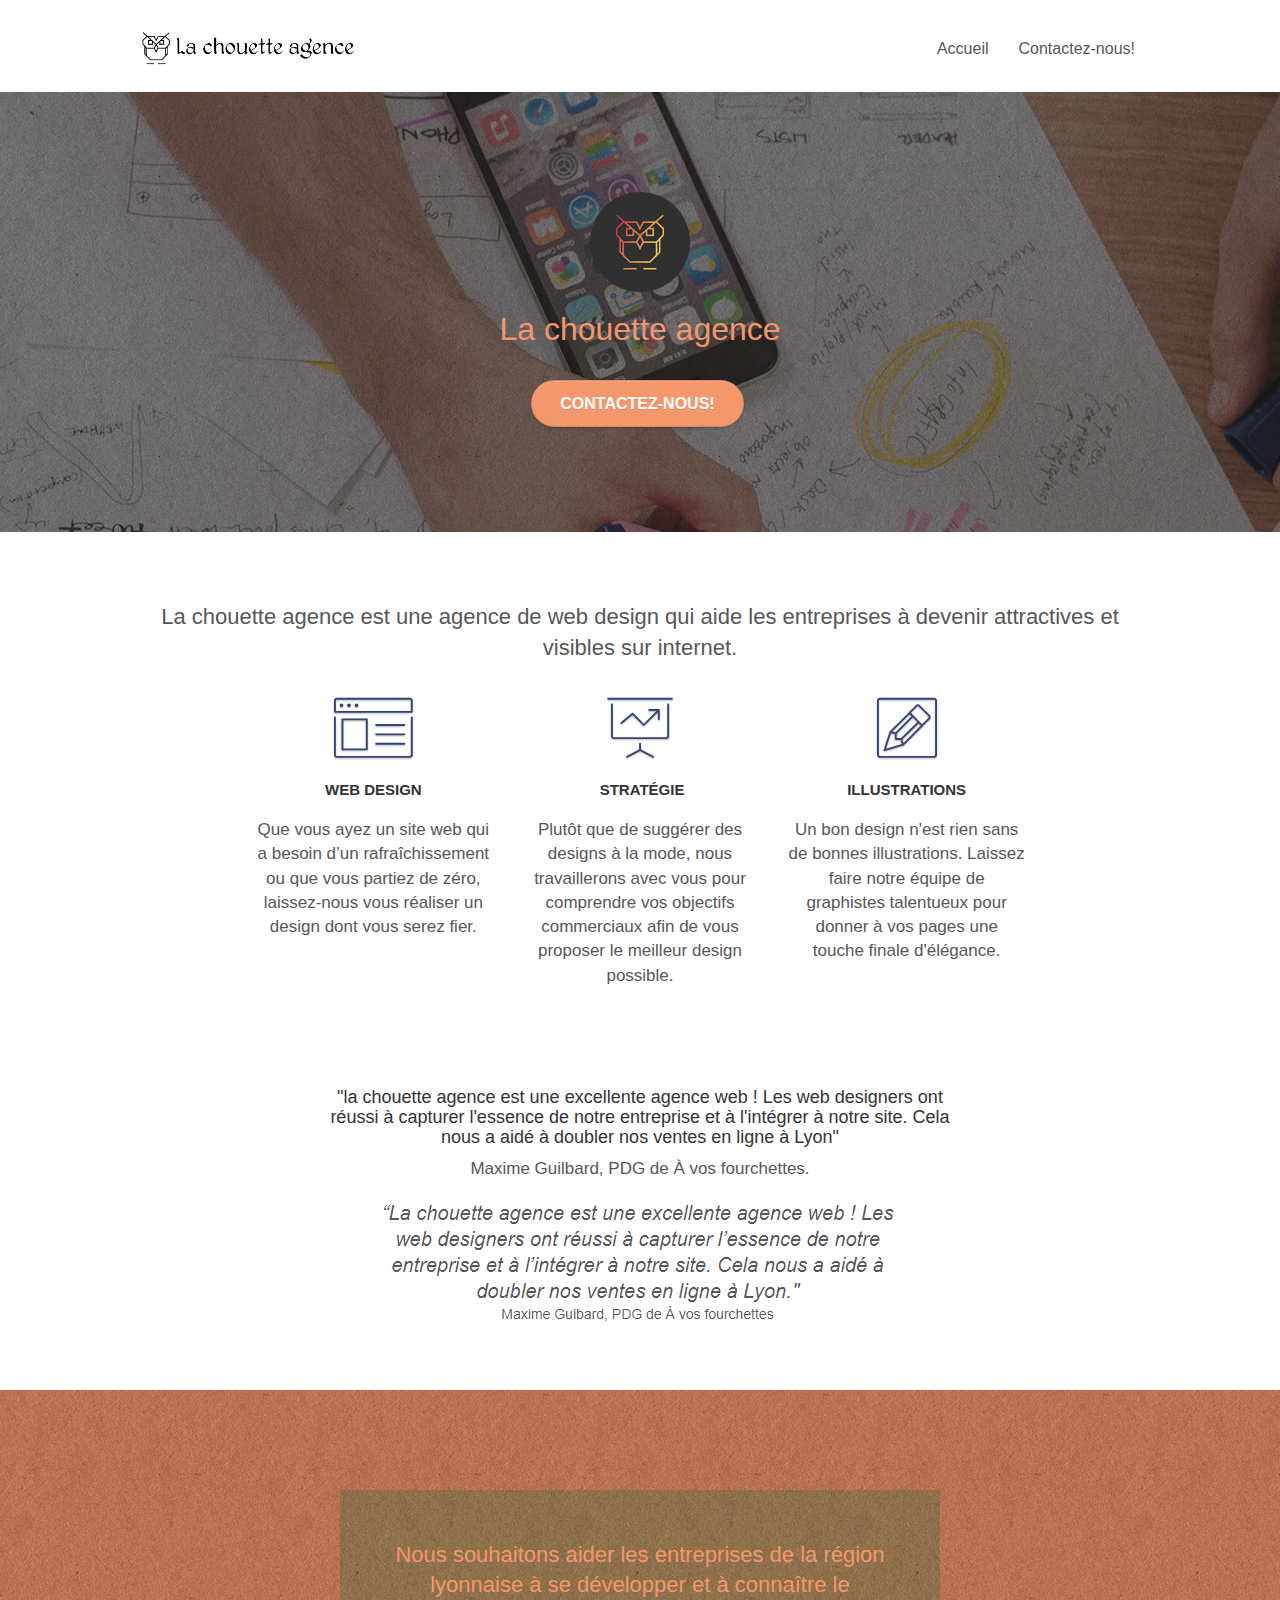
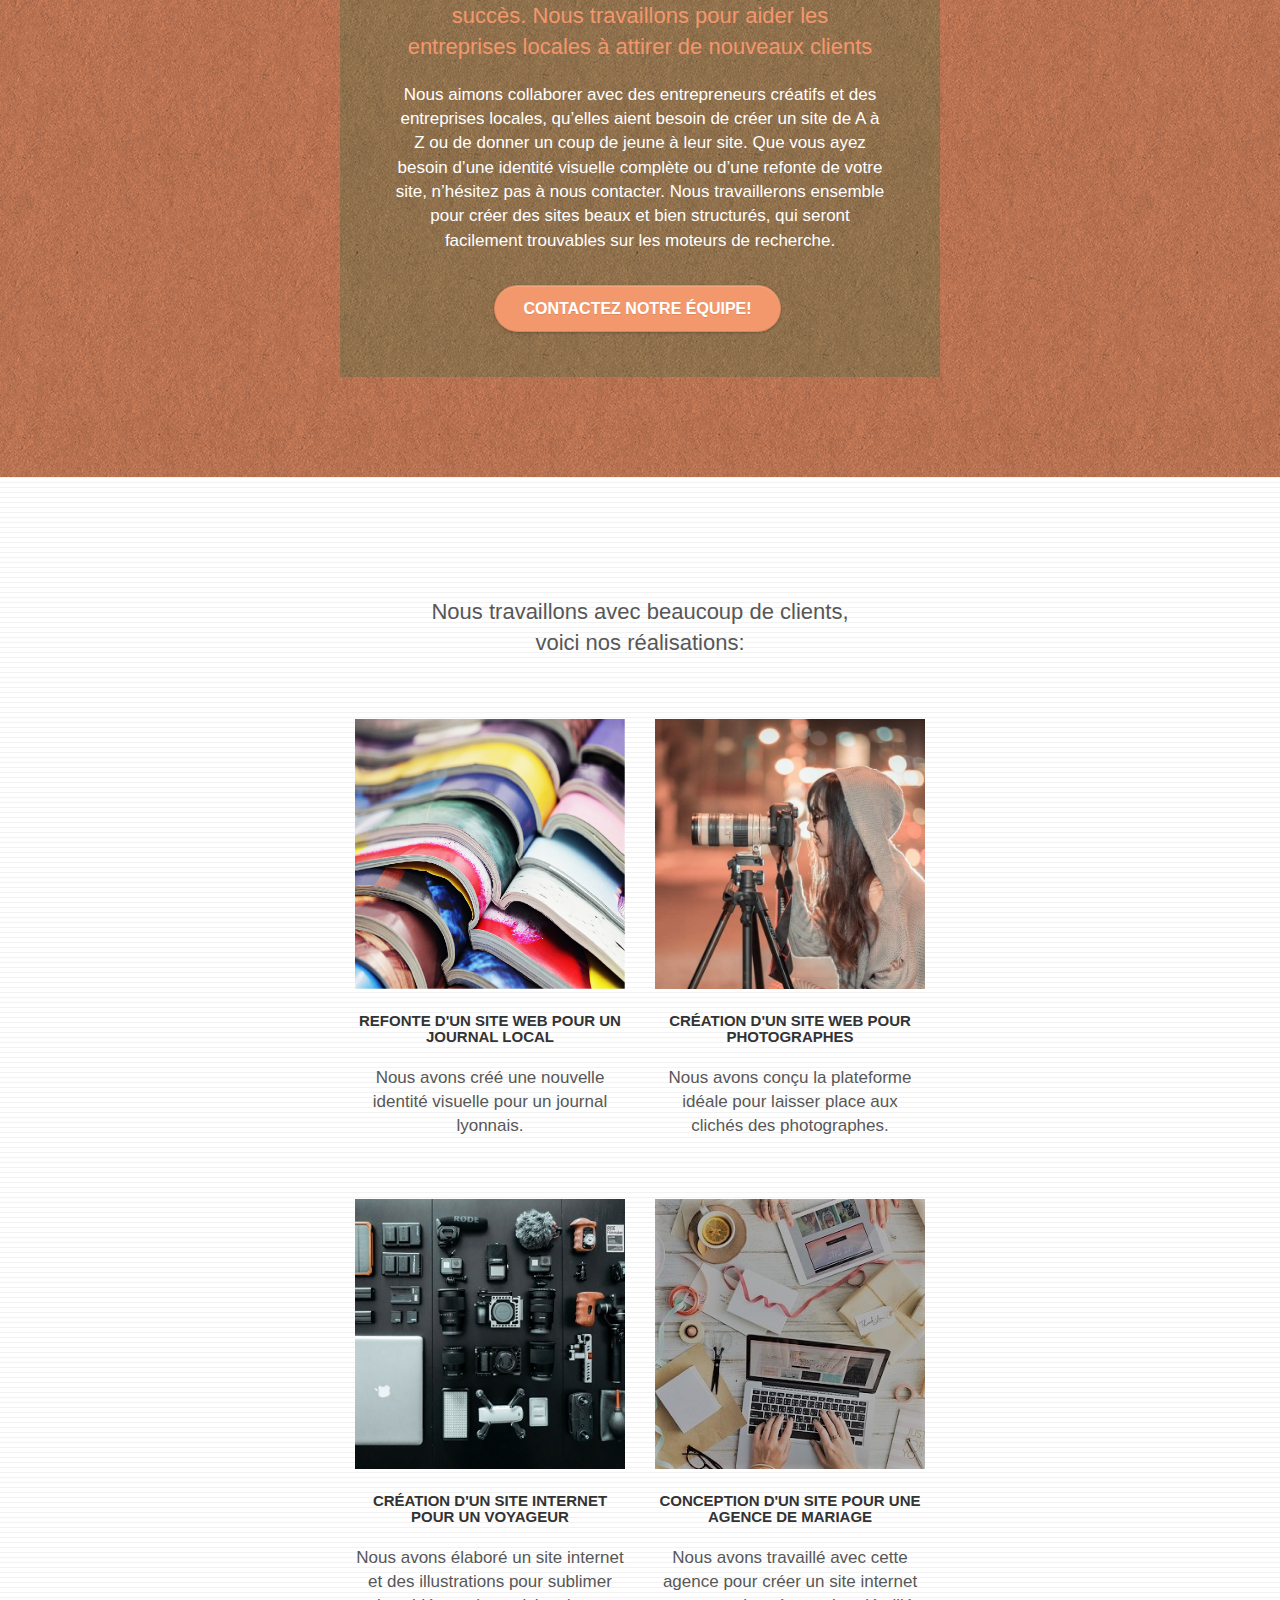
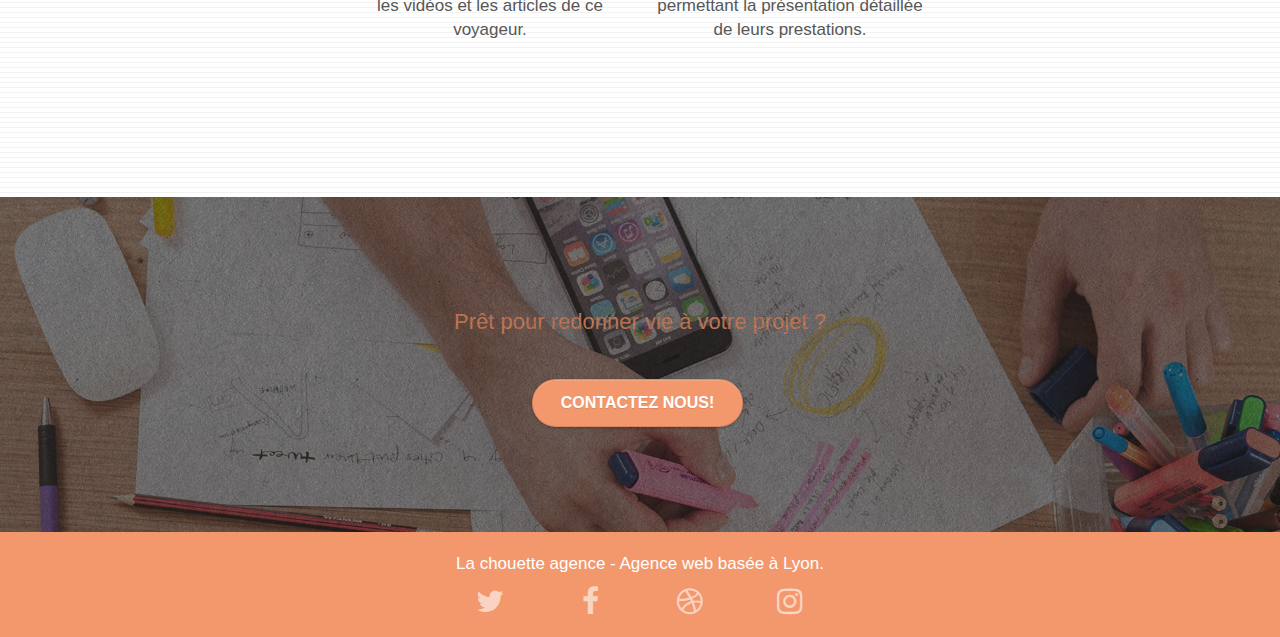
==== index.html @ efc1e691 "remise menu champignon" ====
<!doctype html>
<html lang="Default">
<head>
    <meta charset="utf-8">
    <meta name="keywords" content="agence lyonnaise, agence web design, web design, création de sites internet, aide au référencement">
    <meta name="description" content="La chouette agence est une agence lyonnaise de web design qui aide les entreprises à devenir attractives et visibles sur internet">
    <meta name="viewport" content="width=device-width, initial-scale=1.0, viewport-fit=cover">
    <link rel="shortcut icon" type="image/png" href="favicon.jpg">

	<link rel="stylesheet" type="text/css" href="./css/bootstrap.css">
	<link rel="stylesheet" type="text/css" href="style.css">
	<link rel="stylesheet" type="text/css" href="./css/font-awesome.css">
	<link rel="stylesheet" type="text/css" href="./css/et-line.css">


	<script src="./js/jquery-2.1.0.js"></script>
	<script src="./js/bootstrap.js"></script>
	<script src="./js/blocs.js"></script>
	<script src="./js/jquery.touchSwipe.js" defer></script>
	<script src="./js/gmaps.js"></script>

  <title>La chouette agence, votre agence lyonnaise de web-design</title>


<!-- Analytics -->

<!-- Analytics END -->

</head>
<body>
<!-- Principal conteneur -->
<div class="page-container">

<!-- bloc-0 -->
<div class="bloc bgc-white l-bloc " id="bloc-0">
	<div class="container bloc-sm">

		<nav class="navbar row">
			<div class="navbar-header">
				<a class="navbar-brand" href="index.html"><img src="img/la-chouette-agence.png" alt="logo de la chouette agence, agence web design à lyon" height="40"></a>
        <button id="nav-toggle" type="button" class="ui-navbar-toggle navbar-toggle" data-toggle="collapse" data-target=".navbar-1">
          <span class="sr-only">Toggle navigation</span>
          <span class="icon-bar"></span>
          <span class="icon-bar"></span>
          <span class="icon-bar"></span>
        </button>
      </div>

			<div class="collapse navbar-collapse navbar-1 special-dropdown-nav">

				<ul class="site-navigation nav navbar-nav">
					<li>
						<a href="index.html">Accueil</a>
					</li>
					<li>
						<a href="contact.html">Contactez-nous!</a>
					</li>
				</ul>
			</div>
		</nav>
	</div>
</div>
<!-- bloc-0 END -->

<!-- bloc-1-presentation -->
<div class="bloc bgc-dark-slate-blue bg-banniere d-bloc bg-t-edge bloc-bg-texture texture-paper b-parallax" id="bloc-1-hero">
	<div class="container bloc-lg">
		<div class="row tight-width-whitespace">
			<div class="col-sm-12">
				<img src="img/logo.png" class="center-block image-resize-mode" width="100" alt="Logo de La chouette agence, agence de web design située à Lyon" />
				<h1 class="text-center hero-bloc-text tc-white ">
					La chouette agence
				</h1>

				<div class="text-center">
					<a href="contact.html" class="btn btn-lg btn-clean btn-rd cta-hero btn-atomic-tangerine" id="cta-hero">Contactez-nous!</a>
				</div>
			</div>
		</div>
	</div>
</div>
<!-- bloc-1-presentation END -->

<!-- bloc-2-services -->
<Section class="services bloc bgc-white l-bloc" id="bloc-2-services">
	<div class="container bloc-md">
		<div class="row">
			<div class="col-sm-12 text-center">
        <h2> La chouette agence est une agence de web design qui aide les entreprises à devenir attractives et visibles sur internet.</h2>
			</div>
		</div>
		<div class="row voffset-lg med-width-whitespace">
			<div class="col-sm-4">
				<div class="text-center">
					<span class="et-icon-browser sm-shadow icon-dark-slate-blue icons icon-lg"></span>
				</div>
				<h3 class="mg-md text-center">
					Web design
				</h3>
				<p class="text-center ">
					Que vous ayez un site web qui a besoin d&rsquo;un rafraîchissement ou que vous partiez de zéro, laissez-nous vous réaliser un design dont vous serez fier.
				</p>
			</div>
			<div class="col-sm-4">
				<div class="text-center">
					<span class="et-icon-presentation sm-shadow icon-dark-slate-blue icons icon-lg"></span>
				</div>
				<h3 class="mg-md text-center">
					&nbsp;Stratégie
				</h3>
				<p class="text-center ">
					Plutôt que de suggérer des designs à la mode, nous travaillerons avec vous pour comprendre vos objectifs commerciaux afin de vous proposer le meilleur design possible.<br>
				</p>
			</div>
			<div class="col-sm-4">
				<div class="text-center">
					<span class="et-icon-edit sm-shadow icon-dark-slate-blue icons icon-lg"></span>
				</div>
				<h3 class="mg-md text-center">
					Illustrations
				</h3>
				<p class="text-center ">
					Un bon design n'est rien sans de bonnes illustrations. Laissez faire notre équipe de graphistes talentueux pour donner à vos pages une touche finale d'élégance.
				</p>
			</div>
		</div>
		<div class="row voffset-lg voffset">
      <h4 class="col-xs-12 col-md-8 col-md-offset-2 text-center">
        "la chouette agence est une excellente agence web !
         Les web designers ont réussi à capturer l'essence de notre entreprise et à l'intégrer à notre site.
         Cela nous a aidé à doubler nos ventes en ligne à Lyon"
       </h4>
       <p class="col-xs-12 col-md-8 col-md-offset-2 text-center">
         Maxime Guilbard, PDG de À vos fourchettes.
			<div class="col-xs-12 col-md-8 col-md-offset-2 text-center">
				<img alt="agence web, agence web paris, web design paris, stratégie web" src="img/citation.png" />

			</div>
		</div>
	</div>
</section>
<!-- bloc-2-services END -->

<!-- bloc-3-what-i-do -->
<div class="bloc tc-white bgc-atomic-tangerine bg-presentation d-bloc bloc-bg-texture texture-paper b-parallax" id="bloc-3-what-i-do">
	<div class="container bloc-lg">
		<div class="row tight-width-whitespace black-background">
			<div class="col-sm-12">
				<h2 class="mg-md text-center tc-white">
					Nous souhaitons aider les entreprises de la région lyonnaise à se développer et à connaître le succès. Nous travaillons pour aider les entreprises locales à attirer de nouveaux clients
				</h2>
				<p class="text-center white">
					Nous aimons collaborer avec des entrepreneurs créatifs et des entreprises locales,
           qu’elles aient besoin de créer un site de A à Z ou de donner un coup de jeune à leur site.
            Que vous ayez besoin d’une identité visuelle complète ou d’une refonte de votre site, n’hésitez pas à nous contacter.
            Nous travaillerons ensemble pour créer des sites beaux et bien structurés, qui seront facilement trouvables sur les moteurs de recherche.
				</p>
        <div class="text-center">
					<a href="contact.html" class="btn btn-lg btn-clean btn-rd cta-hero btn-atomic-tangerine" id="cta-hero">Contactez notre équipe!</a>
				</div>
			</div>
		</div>
	</div>
</div>
<!-- bloc-3-what-i-do END -->

<!-- bloc-4-portfolio -->
<div class="bloc bgc-white bg-lines-h2-bg bg-repeat l-bloc" id="bloc-4-portfolio">
	<div class="container bloc-lg">
		<div class="row">
			<div class="col-sm-12 text-center">
      <h2>
        Nous travaillons avec beaucoup de clients,</br>
        voici nos réalisations:
      </h2>
    </div>
		</div>
		<div class="row tight-width-whitespace portfolio-row">
			<div class="col-sm-6">
        <!-- data-lightbox="img/1.jpg" data-gallery-id="gallery-1" data-caption="Refonte d'un site web pour un journal local" data-frame="snapshot-lb"-->
				<a href="#" data-lightbox="img/1.jpg" data-gallery-id="gallery-1" data-caption="Refonte d'un site web pour un journal local" data-frame="snapshot-lb" ><img src="img/1.jpg" alt="paris web design logo agence web meilleure agence et refonte site web journal" class="img-responsive portfolio-thumb" /></a>
				<h3 class="mg-md text-center">
					Refonte d'un site web pour un journal local
				</h3>
				<p class="text-center">
					Nous avons créé une nouvelle identité visuelle pour un journal lyonnais.
				</p>
			</div>
			<div class="col-sm-6">
        <!--data-lightbox="img/2.jpg" data-gallery-id="gallery-1" data-caption="Création d'un site web pour photographes" data-frame="snapshot-lb"-->
				<a href="#" data-lightbox="img/2.jpg" data-gallery-id="gallery-1" data-caption="Création d'un site web pour photographes" data-frame="snapshot-lb"><img src="img/2.jpg" class="img-responsive portfolio-thumb" alt="paris web design logo agence web meilleure agence, Création d'un site web pour photographes" /></a>
				<h3 class="mg-md text-center">
					Création d'un site web pour photographes
				</h3>
				<p class="text-center">
					Nous avons conçu la plateforme idéale pour laisser place aux clichés des photographes.
				</p>
			</div>
		</div>
		<div class="row tight-width-whitespace portfolio-row">
			<div class="col-sm-6">
				<a href="#" data-lightbox="img/3.bmp" data-gallery-id="gallery-1" data-caption="Création d'un site internet pour un voyageur" data-frame="snapshot-lb"><img src="img/3.bmp" class="img-responsive portfolio-thumb" alt="paris web design logo agence web meilleure agence, Création d'un site web pour voyageur"/></a>
				<h3 class="mg-md text-center">
					Création d'un site internet pour un voyageur
				</h3>
				<p class="text-center">
					Nous avons élaboré un site internet et des illustrations pour sublimer les vidéos et les articles de ce voyageur.
				</p>
			</div>
			<div class="col-sm-6">
				<a href="#" data-lightbox="img/4.bmp" data-gallery-id="gallery-1" data-caption="Conception d'un site pour une agence de mariage" data-frame="snapshot-lb"><img src="img/4.bmp" class="img-responsive portfolio-thumb" alt="paris web design logo agence web meilleure agence, Création d'un site web pour agence de mariage" /></a>
				<h3 class="mg-md text-center">
					Conception d'un site pour une agence de mariage
				</h3>
				<p class="text-center">
					Nous avons travaillé avec cette agence pour créer un site internet permettant la présentation détaillée de leurs prestations.
				</p>
			</div>
		</div>
	</div>
</div>
<!-- bloc-4-portfolio END -->

<!-- bloc-5-cta -->
<div class="bloc bgc-dark-slate-blue bg-banniere d-bloc bloc-bg-texture texture-paper" id="bloc-5-cta">
	<div class="container bloc-lg">
		<div class="row">
			<h2 class="mg-md text-center tc-white">
				Prêt pour redonner vie à votre projet ?
			</h2>
      <div class="col-sm-12 text-center">
        <a href="contact.html" class="btn btn-atomic-tangerine btn-clean btn-rd btn-lg cta-hero" id="cta-hero">Contactez nous!</a>
      </div>
		</div>
	</div>
</div>
<!-- bloc-5-cta END -->

<!-- Footer - bloc-8 -->
<div class="bloc bgc-atomic-tangerine d-bloc" id="bloc-8">
	<div class="container bloc-sm">
		<div class="row">
			<div class="col-sm-12">
				<p class="text-center white">
					La chouette agence - Agence web basée à Lyon.<br>
				</p>
				<div class="row row-no-gutters social">
					<div class="col-sm-3">
						<div class="text-center">
							<a class="social" href="index.html"><span class="fa fa-twitter icon-md"></span></a>
						</div>
					</div>
					<div class="col-sm-3">
						<div class="text-center">
							<a class="social" href="index.html"><span class="fa fa-facebook icon-md"></span></a>
						</div>
					</div>
					<div class="col-sm-3">
						<div class="text-center">
							<a class="social" href="index.html"><span class="fa fa-dribbble icon-md"></span></a>
						</div>
					</div>
					<div class="col-sm-3">
						<div class="text-center">
							<a class="social" href="index.html"><span class="fa fa-instagram icon-md"></span></a>
						</div>
					</div>
          <!--
    					<div class="keywords " style="color:#F3976C;">Agence web à paris,
                stratégie web, web design, illustrations, design de site web, site web, web,
                internet, site internet, site
              </div>
          -->
				</div>
        <!--
				<div class="row">
					<div class="col-sm-4">
						Partenaires
							<ul>
								<li><a href="voiture.com">voiture.com</a></li>
								<li><a href="pizza.com">pizza.com</a></li>
								<li><a href="matoiture.com">matoiture.com</a></li>
								<li><a href="immobilierseo.com">immobilierseo.com</a></li>
							</ul>
					</div>
					<div class="col-sm-4">
						Annuaires liste 1
						<ul>
							<li><a href="annuaireagence.com">annuaireagence.com</a></li>
							<li><a href="annuaireseo.com">annuaireseo.com</a></li>
							<li><a href="annuairemarketing.com">annuairemarketing.com</a></li>
							<li><a href="123seoture.com">123seo.com</a></li>
							<li><a href="123site.com">123site.com</a></li>
							<li><a href="annuairewordpress.com">annuairewordpress.com</a></li>
							<li><a href="listeagence.com">listeagence.com</a></li>
							<li><a href="meilleuresagencesparis.com">meilleuresagencesparis.com</a></li>
							<li><a href="listeseo.com">listeseo.com</a></li>
						</ul>
					</div>
					<div class="col-sm-4">
						Annuaires liste 2
						<ul>
							<li><a href="betterseo.com">betterseo.com</a></li>
							<li><a href="ameliorerseo.com">ameliorerseo.com</a></li>
							<li><a href="seojuicelien.com">seojuicelien.com</a></li>
							<li><a href="meilleursliens.com">meilleursliens.com</a></li>
							<li><a href="liensagogo.com">liensagogo.com</a></li>
							<li><a href="backlink.com">backlink.com</a></li>
							<li><a href="linkjuiceannuaire.com">linkjuiceannuaire.com</a></li>
							<li><a href="remontersurgoogle.com">remontersurgoogle.com</a></li>
							<li><a href="vraiseofiable.com">vraiseofiable.com</a></li>
						</ul>
					</div>
        -->
				</div>
			</div>
		</div>
	</div>
</div>
<!-- Footer - bloc-8 END -->

</div>
<!-- Principal conteneur END -->


</body>
</html>
---- style.css ----
body {
    margin: 0;
    padding: 0;
    background: #FFF;
    overflow-x: hidden;
    -webkit-font-smoothing: antialiased;
    -moz-osx-font-smoothing: grayscale;
}

a,
button {
    transition: all .3s ease-in-out;
    outline: none!important;
}

a:hover {
    text-decoration: none;
    cursor: pointer;
}

#page-loading-blocs-notifaction {
    position: fixed;
    top: 0;
    bottom: 0;
    width: 100%;
    z-index: 100000;
    background: #FFFFFF url("img/pageload-spinner.gif") no-repeat center center;
}

.bloc {
    width: 100%;
    clear: both;
    background: 50% 50% no-repeat;
    padding: 0 50px;
    -webkit-background-size: cover;
    -moz-background-size: cover;
    -o-background-size: cover;
    background-size: cover;
    position: relative;
}

.bloc .container {
    padding-left: 0;
    padding-right: 0;
}

.bloc-lg {
    padding: 100px 50px;
}

.bloc-md {
    padding: 50px;
}

.bloc-sm {
    padding: 20px 50px;
}

.bg-center,
.bg-l-edge,
.bg-r-edge,
.bg-t-edge,
.bg-b-edge,
.bg-tl-edge,
.bg-bl-edge,
.bg-tr-edge,
.bg-br-edge,
.bg-repeat {
    -webkit-background-size: auto!important;
    -moz-background-size: auto!important;
    -o-background-size: auto!important;
    background-size: auto!important;
}

.bg-repeat {
    background: repeat;
}

.bg-t-edge {
    background: top no-repeat;
}

.bloc-bg-texture::before {
    content: "";
    background-size: 2px 2px;
    position: absolute;
    top: 0;
    bottom: 0;
    left: 0;
    right: 0;
}

.texture-paper::before {
    background: url("img/texture-paper.png");
    background-size: 280px 280px;
}

.b-parallax {
    background-attachment: fixed;
}

.d-bloc {
    color: rgba(255, 255, 255, .7);
}

.d-bloc button:hover {
    color: rgba(255, 255, 255, .9);
}

.d-bloc .icon-round,
.d-bloc .icon-square,
.d-bloc .icon-rounded,
.d-bloc .icon-semi-rounded-a,
.d-bloc .icon-semi-rounded-b {
    border-color: rgba(255, 255, 255, .9);
}

.d-bloc .divider-h span {
    border-color: rgba(255, 255, 255, .2);
}

.d-bloc .a-btn,
.d-bloc .navbar a,
.d-bloc .navbar-brand,
.d-bloc a .icon-sm,
.d-bloc a .icon-md,
.d-bloc a .icon-lg,
.d-bloc a .icon-xl,
.d-bloc h1 a,
.d-bloc h2 a,
.d-bloc h3 a,
.d-bloc h4 a,
.d-bloc h5 a,
.d-bloc h6 a,
.d-bloc p a {
    color: rgba(255, 255, 255, .6);
}

.d-bloc .a-btn:hover,
.d-bloc .navbar a:hover,
.d-bloc .navbar-brand:hover,
.d-bloc a:hover .icon-sm,
.d-bloc a:hover .icon-md,
.d-bloc a:hover .icon-lg,
.d-bloc a:hover .icon-xl,
.d-bloc h1 a:hover,
.d-bloc h2 a:hover,
.d-bloc h3 a:hover,
.d-bloc h4 a:hover,
.d-bloc h5 a:hover,
.d-bloc h6 a:hover,
.d-bloc p a:hover {
    color: rgba(255, 255, 255, 1);
}

.d-bloc .navbar-toggle .icon-bar {
    background: rgba(255, 255, 255, 1);
}

.d-bloc .btn-wire,
.d-bloc .btn-wire:hover {
    color: rgba(255, 255, 255, 1);
    border-color: rgba(255, 255, 255, 1);
}

.d-bloc .panel {
    color: rgba(0, 0, 0, .5);
}

.d-bloc .panel button:hover {
    color: rgba(0, 0, 0, .7);
}

.d-bloc .panel icon {
    border-color: rgba(0, 0, 0, .7);
}

.d-bloc .panel .divider-h span {
    border-color: rgba(0, 0, 0, .1);
}

.d-bloc .panel .a-btn {
    color: rgba(0, 0, 0, .6);
}

.d-bloc .panel .a-btn:hover {
    color: rgba(0, 0, 0, 1);
}

.d-bloc .panel .btn-wire,
.d-bloc .panel .btn-wire:hover {
    color: rgba(0, 0, 0, .7);
    border-color: rgba(0, 0, 0, .3);
}

.d-bloc .panel,
.l-bloc {
    color: rgba(0, 0, 0, .5);
}

.d-bloc .panel button:hover,
.l-bloc button:hover {
    color: rgba(0, 0, 0, .7);
}

.l-bloc .icon-round,
.l-bloc .icon-square,
.l-bloc .icon-rounded,
.l-bloc .icon-semi-rounded-a,
.l-bloc .icon-semi-rounded-b {
    border-color: rgba(0, 0, 0, .7);
}

.d-bloc .panel .divider-h span,
.l-bloc .divider-h span {
    border-color: rgba(0, 0, 0, .1);
}

.d-bloc .panel .a-btn,
.l-bloc .a-btn,
.l-bloc .navbar a,
.l-bloc .navbar-brand,
.l-bloc a .icon-sm,
.l-bloc a .icon-md,
.l-bloc a .icon-lg,
.l-bloc a .icon-xl,
.l-bloc h1 a,
.l-bloc h2 a,
.l-bloc h3 a,
.l-bloc h4 a,
.l-bloc h5 a,
.l-bloc h6 a,
.l-bloc p a {
    color: rgba(0, 0, 0, .6);
}

.d-bloc .panel .a-btn:hover,
.l-bloc .a-btn:hover,
.l-bloc .navbar a:hover,
.l-bloc .navbar-brand:hover,
.l-bloc a:hover .icon-sm,
.l-bloc a:hover .icon-md,
.l-bloc a:hover .icon-lg,
.l-bloc a:hover .icon-xl,
.l-bloc h1 a:hover,
.l-bloc h2 a:hover,
.l-bloc h3 a:hover,
.l-bloc h4 a:hover,
.l-bloc h5 a:hover,
.l-bloc h6 a:hover,
.l-bloc p a:hover {
    color: rgba(0, 0, 0, 1);
}

.l-bloc .navbar-toggle .icon-bar {
    color: rgba(0, 0, 0, .6);
}

.d-bloc .panel .btn-wire,
.d-bloc .panel .btn-wire:hover,
.l-bloc .btn-wire,
.l-bloc .btn-wire:hover {
    color: rgba(0, 0, 0, .7);
    border-color: rgba(0, 0, 0, .3);
}

.voffset {
    margin-top: 30px;
}

.voffset-lg {
    margin-top: 80px;
}

.row-no-gutters {
    margin-right: 0;
    margin-left: 0;
}

.row.row-no-gutters > [class^="col-"],
.row.row-no-gutters > [class*=" col-"] {
    padding-right: 0;
    padding-left: 0;
}

#bloc-1-hero h1 {
    font-size: 32px;
}

.navbar {
    margin-bottom: 0;
    z-index: 1;
}

.navbar-brand {
    height: auto;
    padding: 3px 15px;
    font-size: 25px;
    font-weight: normal;
    font-weight: 600;
    line-height: 44px;
}

.navbar-brand img {
    max-height: 200px;
    margin: 0 5px 0 0;
    display: inline;
}

.navbar-brand img[src$=svg] {
    min-width: 100px;
}

.nav-center .navbar-brand img {
    margin: 0;
}

.navbar .nav {
    padding-top: 2px;
    margin-right: -16px;
    float: right;
    z-index: 1;
}

.nav > li {
    float: left;
    margin-top: 4px;
    font-size: 16px;
}

.navbar-nav .open .dropdown-menu > li > a {
    text-align: inherit;
}

.nav > li a:hover,
.nav > li a:focus {
    background: transparent;
}

.navbar-toggle {
    margin: 10px 10px 0 0;
    border: 0px;
}

.navbar-toggle:hover {
    background: transparent!important;
}

.navbar-toggle .icon-bar {
    background-color: rgba(0, 0, 0, .5);
    width: 26px;
}

.nav-invert .navbar .nav {
    float: left;
}

.nav-invert .navbar-header,
.nav-invert .navbar-brand {
    float: right;
    position: relative;
    z-index: 2;
}

@media (min-width: 768px) {
    .site-navigation {
        position: absolute;
        top: 50%;
        right: 20px;
        transform: translate(0, -50%);
        -webkit-transform: translateY(-50%);
    }
    .nav > li .dropdown-menu a,
    .nav > li .dropdown-menu a:hover {
        color: #484848;
    }
    .nav-invert .site-navigation {
        left: 0;
        right: 0;
    }
    .nav-center {
        text-align: center;
    }
    .nav-center .navbar-header {
        width: 100%;
    }
    .nav-center .navbar-header,
    .nav-center .navbar-brand,
    .nav-center .nav > li {
        float: none;
        display: inline-block;
    }
    .nav-center .site-navigation {
        position: relative;
        width: 100%;
        right: 0;
        margin-right: 0px;
        margin-top: 20px;
    }
    .nav-center.mini-nav .navbar-toggle {
        float: none;
        margin: 10px auto 0;
    }
}

.nav > li > .dropdown a {
    background: none!important;
    display: block;
    padding: 14px 15px;
}

nav .caret {
    margin: 0 5px;
}

.dropdown-menu .dropdown-menu {
    top: -8px;
    left: 100%;
}

.dropdown-menu .dropmenu-flow-right {
    top: 100%;
    left: 0;
    margin-left: -1px;
    border-top-left-radius: 0;
    border-top-right-radius: 0;
}

.dropdown-menu .dropdown span {
    border: 4px solid black;
    border-top-color: transparent;
    border-right-color: transparent;
    border-bottom-color: transparent;
    margin: 6px -5px 0 0!important;
    float: right;
}

.mg-md {
    margin-top: 10px;
    margin-bottom: 20px;
}

.mg-lg {
    margin-top: 10px;
    margin-bottom: 40px;
}

.btn {
    margin: 0 5px 5px 0;
}

.btn.pull-right {
    margin: 0 0 5px 5px;
}

.btn-d,
.btn-d:hover,
.btn-d:focus {
    color: #FFF;
    background: rgba(0, 0, 0, .3);
}

button {
    outline: none!important;
}

.btn-rd {
    border-radius: 40px;
}

.btn-clean {
    border: 1px solid rgba(0, 0, 0, .08);
    border-bottom-color: rgba(0, 0, 0, .1);
    text-shadow: 0 1px 0 rgba(0, 0, 1, .1);
    box-shadow: 0 1px 3px rgba(0, 0, 1, .25), inset 0 1px 0 0 rgba(255, 255, 255, .15);
}

.icon-md {
    font-size: 30px!important;
}

.icon-lg {
    font-size: 60px!important;
}

.sm-shadow {
    text-shadow: 0 1px 2px rgba(0, 0, 0, .3);
}

.panel-sq,
.panel-sq .panel-heading,
.panel-sq .panel-footer {
    border-radius: 0;
}

.panel-rd {
    border-radius: 30px;
}

.panel-rd .panel-heading {
    border-radius: 29px 29px 0 0;
}

.panel-rd .panel-footer {
    border-radius: 0 0 29px 29px;
}

.form-control {
    border-color: rgba(0, 0, 0, .1);
    box-shadow: none;
}

.scrollToTop {
    width: 40px;
    height: 40px;
    position: fixed;
    bottom: 20px;
    right: 20px;
    opacity: 0;
    z-index: 500;
    transition: all .3s ease-in-out;
}

.scrollToTop span {
    margin-top: 6px;
}

.showScrollTop {
    font-size: 14px;
    opacity: 1;
}

a[data-lightbox] {
    position: relative;
    display: block;
    text-align: center;
}

a[data-lightbox]:hover::before {
    content: "+";
    font-family: "HelveticaNeue-Light", "Helvetica Neue Light", "Helvetica Neue", Helvetica, Arial;
    font-size: 32px;
    width: 50px;
    height: 50px;
    margin-left: -25px;
    border-radius: 50%;
    background: rgba(0, 0, 0, .6);
    color: #FFF;
    font-weight: 100;
    z-index: 1;
    position: absolute;
    top: 50%;
    transform: translateY(-50%);
    -webkit-transform: translateY(-50%);
}

a[data-lightbox]:hover img {
    opacity: 0.6;
    -webkit-animation-fill-mode: none;
    animation-fill-mode: none;
}

#lightbox-modal {
    display: flex;
    align-items: center;
}

#lightbox-modal .modal-dialog {
    width: 90%;
    max-width: 900px;
    margin: 0 auto 0;
}

#lightbox-modal .modal-dialog img {
    max-height: 90vh;
    margin: 0 auto;
}

.lightbox-caption {
    padding: 20px;
    color: #FFF;
    background: rgba(0, 0, 0, .5);
    position: absolute;
    left: 15px;
    right: 15px;
    bottom: 5px;
}

.close-lightbox {
    color: #FFF;
    font-size: 30px;
    position: absolute;
    top: 20px;
    right: 20px;
    z-index: 20;
    background: rgba(0, 0, 0, .5);
    border: none;
    line-height: 30px;
    padding: 0 9px 5px;
    opacity: 0.3;
}

.close-lightbox:hover,
.next-lightbox:hover,
.prev-lightbox:hover {
    opacity: 1.0;
    color: #FFF;
}

.next-lightbox,
.prev-lightbox {
    font-size: 20px;
    color: rgba(255, 255, 255, .9);
    background: rgba(0, 0, 0, .5);
    transition: all .2s ease-in-out;
    position: absolute;
    top: 45%;
    z-index: 1;
    opacity: 0.4;
}

.next-lightbox {
    padding: 6px 8px 1px 13px;
    right: 25px;
}

.prev-lightbox {
    padding: 6px 13px 1px 10px;
    left: 25px;
}

.snapshot-lb .modal-body {
    padding-bottom: 45px;
}

.snapshot-lb .lightbox-caption {
    padding: 0;
    color: rgba(0, 0, 0, .5);
    background: none;
}

h1,
h2,
h3,
h4,
h5,
h6,
p,
label,
.btn,
a {
    font-family: "helvetica";
    font-weight: 400;
    color: #575757!important;
}

.container {
    max-width: 1000px;
}

.hero-bloc-text {
    font-size: 38px;
}

.hero-bloc-text-sub {
    font-size: 36px;
}

.statement-bloc-text {
    line-height: 26px;
    font-style: italic;
    font-size: 20px;
    text-align: center;
    font-weight: lighter;
    max-width: 520px;
    margin: auto auto auto auto;
}

p {
    font-size: 17px;
}

.tight-width-whitespace {
    max-width: 600px;
    margin: auto auto auto auto;
}

.h1 {
    font-size: 20px;
    font-family: "Open Sans";
}

.cta-hero {
    margin-top: 22px;
    color: #FFFFFF!important;
    text-transform: uppercase;
    padding: 12px 28px 12px 28px;
    font-size: 16px;
    font-weight: 700;
}

.social {
    max-width: 400px;
    margin: auto auto auto auto;
}

h2 {
    font-size: 22px;
    line-height: 1.4em;
}

h3 {
    font-size: 15px;
    text-transform: uppercase;
    font-weight: 700;
    color: #333333!important;
}

.med-width-whitespace {
    max-width: 800px;
    margin: auto auto auto auto;
    box-shadow: 0px 0px 0px #000000;
}

h1 {
    color: #333333!important;
}

h4 {
    color: #333333!important;
}

.icons {
    margin-bottom: 14px;
    margin-top: 24px;
}

.white {
    color: #FFFFFF!important;
}

.portfolio-thumb {
    margin-bottom: 24px;
}

.portfolio-row {
    margin-bottom: 44px;
    margin-top: 50px;
}

.avatar {
    box-shadow: 0px 4px 9px rgba(0, 0, 0, 0.3);
}

.black-background {
    background-color: rgba(165, 147, 99, 0.7);
    padding: 40px 40px 40px 40px;
}

.bold-link {
    font-weight: 900;
    text-decoration: underline!important;
}

.bgc-white {
    background-color: #FFFFFF;
}

.bgc-dark-slate-blue {
    background-color: #364577;
}

.bgc-atomic-tangerine {
    background-color: #F3976C;
}

.tc-white {
    color: #F3976C!important;
}

.btn-atomic-tangerine {
    background: #F3976C;
    color: #FFFFFF!important;
}

.btn-atomic-tangerine:hover {
    background: #c27956!important;
    color: #FFFFFF!important;
}

.ltc-white {
    color: #FFFFFF!important;
}

.ltc-white:hover {
    color: #cccccc!important;
}

.ltc-atomic-tangerine {
    color: #F3976C!important;
}

.ltc-atomic-tangerine:hover {
    color: #c27956!important;
}

.icon-dark-slate-blue {
    color: #364577!important;
    border-color: #364577!important;
}

.bg-dots-bg {
    background-image: url("img/dots-bg.png");
}

.bg-lines-h2-bg {
    background-image: url("img/lines-h2-bg.png");
}

.bg-banniere {
    background-image: url("img/la-chouette-agence-banniere.jpg");
}

.bg-presentation {
    background-image: url("img/image-de-presentation.bmp");
}

@media (max-width: 1024px) {
    .bloc {
        padding-left: 20px;
        padding-right: 20px;
    }
    .bloc.full-width-bloc,
    .bloc-tile-2.full-width-bloc .container,
    .bloc-tile-3.full-width-bloc .container,
    .bloc-tile-4.full-width-bloc .container {
        padding-left: 0;
        padding-right: 0;
    }
}

@media (max-width: 992px) and (min-width: 768px) {
    .navbar .nav {
        max-width: 80%
    }
    .nav-center.navbar .nav {
        max-width: 100%
    }
}

@media only screen and (min-device-width: 768px) and (max-device-width: 1024px) and (orientation: landscape) {
    .b-parallax {
        background-attachment: scroll;
    }
}

@media only screen and (min-device-width: 1024px) and (max-device-width: 1366px) and (-webkit-min-device-pixel-ratio: 1.5) {
    .b-parallax {
        background-attachment: scroll;
    }
}

@media (max-width: 991px) {
    .container {
        width: 100%;
    }
    .b-parallax {
        background-attachment: scroll;
    }
    .page-container,
    #hero-bloc {
        overflow-x: hidden;
        position: relative;
    }
    .bloc {
        padding-left: constant(safe-area-inset-left);
        padding-right: constant(safe-area-inset-right);
    }
    .bloc-group,
    .bloc-group .bloc {
        display: block;
        width: 100%;
    }
    .bloc-fill-screen .fill-bloc-top-edge,
    .bloc-fill-screen .fill-bloc-bottom-edge {
        padding: 0 20px;
        padding-left: constant(safe-area-inset-left);
        padding-right: constant(safe-area-inset-right);
    }
}

@media (max-width: 767px) {
    .page-container {
        overflow-x: hidden;
        position: relative;
    }
    h1,
    h2,
    h3,
    h4,
    h5,
    h6,
    p,
    #disqus_thread {
        padding-left: 10px!important;
        padding-right: 10px!important;
    }
    .b-parallax {
        background-attachment: scroll;
    }
    .navbar .nav {
        padding-top: 0;
        border-top: 1px solid rgba(0, 0, 0, .2);
        float: none!important;
    }
    .navbar.row {
        margin-left: 0;
        margin-right: 0;
    }
    .site-navigation {
        position: inherit;
        transform: none;
        -webkit-transform: none;
        -ms-transform: none;
    }
    .nav > li {
        margin-top: 0;
        border-bottom: 1px solid rgba(0, 0, 0, .1);
        background: rgba(0, 0, 0, .05);
        text-align: left;
        padding-left: 15px;
        width: 100%;
    }
    .nav > li:hover {
        background: rgba(0, 0, 0, .08);
    }
    .dropdown .dropdown a .caret {
        float: none;
        margin: 5px 0 0 10px!important;
        border: 4px solid black;
        border-bottom-color: transparent;
        border-right-color: transparent;
        border-left-color: transparent;
    }
    #hero-bloc .navbar .nav {
        background: rgba(0, 0, 0, .8);
    }
    #hero-bloc .navbar .nav a {
        color: rgba(255, 255, 255, .6);
    }
    .hero {
        padding: 50px 0;
    }
    .hero-nav {
        left: -1px;
        right: -1px;
    }
    .navbar-collapse {
        padding: 0;
        overflow-x: hidden;
        -webkit-box-shadow: none;
        box-shadow: none;
    }
    .navbar-brand img {
        max-height: 40px;
        width: auto;
    }
    .nav-invert .navbar-header {
        float: none;
        width: 100%;
    }
    .nav-invert .navbar-toggle {
        float: left;
        margin-left: 10px;
    }
    .bloc {
        padding-left: 0;
        padding-right: 0;
    }
    .bloc-xxl,
    .bloc-xl,
    .bloc-lg {
        padding: 40px 0;
    }
    .bloc-sm,
    .bloc-md {
        padding-left: 0;
        padding-right: 0;
    }
    .bloc-tile-2 .container,
    .bloc-tile-3 .container,
    .bloc-tile-4 .container,
    .bloc-fill-screen .fill-bloc-top-edge,
    .bloc-fill-screen .fill-bloc-bottom-edge {
        padding-left: 0;
        padding-right: 0;
    }
    .a-block {
        padding: 0 10px;
    }
    .btn-dwn {
        display: none;
    }
    .voffset {
        margin-top: 5px;
    }
    .voffset-md {
        margin-top: 20px;
    }
    .voffset-lg {
        margin-top: 30px;
    }
    form {
        padding: 5px;
    }
    .close-lightbox {
        display: inline-block;
    }
    .blocsapp-device-iphone5 {
        background-size: 216px 425px;
        padding-top: 60px;
        width: 216px;
        height: 425px;
    }
    .blocsapp-device-iphone5 img {
        width: 180px;
        height: 320px;
    }
}

@media (max-width: 400px) {
    .bloc {
        padding-left: 0;
        padding-right: 0;
    }
}

@media (max-width: 767px) {
    .bloc-mob-center-text {
        text-align: center;
    }
}
---- css/et-line.css ----
@font-face {
    font-family: et-line;
    src: url(../fonts/et-line.eot);
    src: url(../fonts/et-line.eot?#iefix) format('embedded-opentype'), url(../fonts/et-line.woff) format('woff'), url(../fonts/et-line.ttf) format('truetype'), url(../fonts/et-line.svg#et-line) format('svg');
    font-weight: 400;
    font-style: normal
}

.et-icon-adjustments,
.et-icon-alarmclock,
.et-icon-anchor,
.et-icon-aperture,
.et-icon-attachment,
.et-icon-bargraph,
.et-icon-basket,
.et-icon-beaker,
.et-icon-bike,
.et-icon-book-open,
.et-icon-briefcase,
.et-icon-browser,
.et-icon-calendar,
.et-icon-camera,
.et-icon-caution,
.et-icon-chat,
.et-icon-circle-compass,
.et-icon-clipboard,
.et-icon-clock,
.et-icon-cloud,
.et-icon-compass,
.et-icon-desktop,
.et-icon-dial,
.et-icon-document,
.et-icon-documents,
.et-icon-download,
.et-icon-dribbble,
.et-icon-edit,
.et-icon-envelope,
.et-icon-expand,
.et-icon-facebook,
.et-icon-flag,
.et-icon-focus,
.et-icon-gears,
.et-icon-genius,
.et-icon-gift,
.et-icon-global,
.et-icon-globe,
.et-icon-googleplus,
.et-icon-grid,
.et-icon-happy,
.et-icon-hazardous,
.et-icon-heart,
.et-icon-hotairballoon,
.et-icon-hourglass,
.et-icon-key,
.et-icon-laptop,
.et-icon-layers,
.et-icon-lifesaver,
.et-icon-lightbulb,
.et-icon-linegraph,
.et-icon-linkedin,
.et-icon-lock,
.et-icon-magnifying-glass,
.et-icon-map,
.et-icon-map-pin,
.et-icon-megaphone,
.et-icon-mic,
.et-icon-mobile,
.et-icon-newspaper,
.et-icon-notebook,
.et-icon-paintbrush,
.et-icon-paperclip,
.et-icon-pencil,
.et-icon-phone,
.et-icon-picture,
.et-icon-pictures,
.et-icon-piechart,
.et-icon-presentation,
.et-icon-pricetags,
.et-icon-printer,
.et-icon-profile-female,
.et-icon-profile-male,
.et-icon-puzzle,
.et-icon-quote,
.et-icon-recycle,
.et-icon-refresh,
.et-icon-ribbon,
.et-icon-rss,
.et-icon-sad,
.et-icon-scissors,
.et-icon-scope,
.et-icon-search,
.et-icon-shield,
.et-icon-speedometer,
.et-icon-strategy,
.et-icon-streetsign,
.et-icon-tablet,
.et-icon-target,
.et-icon-telescope,
.et-icon-toolbox,
.et-icon-tools,
.et-icon-tools-2,
.et-icon-trophy,
.et-icon-tumblr,
.et-icon-twitter,
.et-icon-upload,
.et-icon-video,
.et-icon-wallet,
.et-icon-wine {
    font-family: et-line;
    speak: none;
    font-style: normal;
    font-weight: 400;
    font-variant: normal;
    text-transform: none;
    line-height: 1;
    -webkit-font-smoothing: antialiased;
    -moz-osx-font-smoothing: grayscale;
    display: inline-block
}

.et-icon-mobile:before {
    content: "\e000"
}

.et-icon-laptop:before {
    content: "\e001"
}

.et-icon-desktop:before {
    content: "\e002"
}

.et-icon-tablet:before {
    content: "\e003"
}

.et-icon-phone:before {
    content: "\e004"
}

.et-icon-document:before {
    content: "\e005"
}

.et-icon-documents:before {
    content: "\e006"
}

.et-icon-search:before {
    content: "\e007"
}

.et-icon-clipboard:before {
    content: "\e008"
}

.et-icon-newspaper:before {
    content: "\e009"
}

.et-icon-notebook:before {
    content: "\e00a"
}

.et-icon-book-open:before {
    content: "\e00b"
}

.et-icon-browser:before {
    content: "\e00c"
}

.et-icon-calendar:before {
    content: "\e00d"
}

.et-icon-presentation:before {
    content: "\e00e"
}

.et-icon-picture:before {
    content: "\e00f"
}

.et-icon-pictures:before {
    content: "\e010"
}

.et-icon-video:before {
    content: "\e011"
}

.et-icon-camera:before {
    content: "\e012"
}

.et-icon-printer:before {
    content: "\e013"
}

.et-icon-toolbox:before {
    content: "\e014"
}

.et-icon-briefcase:before {
    content: "\e015"
}

.et-icon-wallet:before {
    content: "\e016"
}

.et-icon-gift:before {
    content: "\e017"
}

.et-icon-bargraph:before {
    content: "\e018"
}

.et-icon-grid:before {
    content: "\e019"
}

.et-icon-expand:before {
    content: "\e01a"
}

.et-icon-focus:before {
    content: "\e01b"
}

.et-icon-edit:before {
    content: "\e01c"
}

.et-icon-adjustments:before {
    content: "\e01d"
}

.et-icon-ribbon:before {
    content: "\e01e"
}

.et-icon-hourglass:before {
    content: "\e01f"
}

.et-icon-lock:before {
    content: "\e020"
}

.et-icon-megaphone:before {
    content: "\e021"
}

.et-icon-shield:before {
    content: "\e022"
}

.et-icon-trophy:before {
    content: "\e023"
}

.et-icon-flag:before {
    content: "\e024"
}

.et-icon-map:before {
    content: "\e025"
}

.et-icon-puzzle:before {
    content: "\e026"
}

.et-icon-basket:before {
    content: "\e027"
}

.et-icon-envelope:before {
    content: "\e028"
}

.et-icon-streetsign:before {
    content: "\e029"
}

.et-icon-telescope:before {
    content: "\e02a"
}

.et-icon-gears:before {
    content: "\e02b"
}

.et-icon-key:before {
    content: "\e02c"
}

.et-icon-paperclip:before {
    content: "\e02d"
}

.et-icon-attachment:before {
    content: "\e02e"
}

.et-icon-pricetags:before {
    content: "\e02f"
}

.et-icon-lightbulb:before {
    content: "\e030"
}

.et-icon-layers:before {
    content: "\e031"
}

.et-icon-pencil:before {
    content: "\e032"
}

.et-icon-tools:before {
    content: "\e033"
}

.et-icon-tools-2:before {
    content: "\e034"
}

.et-icon-scissors:before {
    content: "\e035"
}

.et-icon-paintbrush:before {
    content: "\e036"
}

.et-icon-magnifying-glass:before {
    content: "\e037"
}

.et-icon-circle-compass:before {
    content: "\e038"
}

.et-icon-linegraph:before {
    content: "\e039"
}

.et-icon-mic:before {
    content: "\e03a"
}

.et-icon-strategy:before {
    content: "\e03b"
}

.et-icon-beaker:before {
    content: "\e03c"
}

.et-icon-caution:before {
    content: "\e03d"
}

.et-icon-recycle:before {
    content: "\e03e"
}

.et-icon-anchor:before {
    content: "\e03f"
}

.et-icon-profile-male:before {
    content: "\e040"
}

.et-icon-profile-female:before {
    content: "\e041"
}

.et-icon-bike:before {
    content: "\e042"
}

.et-icon-wine:before {
    content: "\e043"
}

.et-icon-hotairballoon:before {
    content: "\e044"
}

.et-icon-globe:before {
    content: "\e045"
}

.et-icon-genius:before {
    content: "\e046"
}

.et-icon-map-pin:before {
    content: "\e047"
}

.et-icon-dial:before {
    content: "\e048"
}

.et-icon-chat:before {
    content: "\e049"
}

.et-icon-heart:before {
    content: "\e04a"
}

.et-icon-cloud:before {
    content: "\e04b"
}

.et-icon-upload:before {
    content: "\e04c"
}

.et-icon-download:before {
    content: "\e04d"
}

.et-icon-target:before {
    content: "\e04e"
}

.et-icon-hazardous:before {
    content: "\e04f"
}

.et-icon-piechart:before {
    content: "\e050"
}

.et-icon-speedometer:before {
    content: "\e051"
}

.et-icon-global:before {
    content: "\e052"
}

.et-icon-compass:before {
    content: "\e053"
}

.et-icon-lifesaver:before {
    content: "\e054"
}

.et-icon-clock:before {
    content: "\e055"
}

.et-icon-aperture:before {
    content: "\e056"
}

.et-icon-quote:before {
    content: "\e057"
}

.et-icon-scope:before {
    content: "\e058"
}

.et-icon-alarmclock:before {
    content: "\e059"
}

.et-icon-refresh:before {
    content: "\e05a"
}

.et-icon-happy:before {
    content: "\e05b"
}

.et-icon-sad:before {
    content: "\e05c"
}

.et-icon-facebook:before {
    content: "\e05d"
}

.et-icon-twitter:before {
    content: "\e05e"
}

.et-icon-googleplus:before {
    content: "\e05f"
}

.et-icon-rss:before {
    content: "\e060"
}

.et-icon-tumblr:before {
    content: "\e061"
}

.et-icon-linkedin:before {
    content: "\e062"
}

.et-icon-dribbble:before {
    content: "\e063"
}
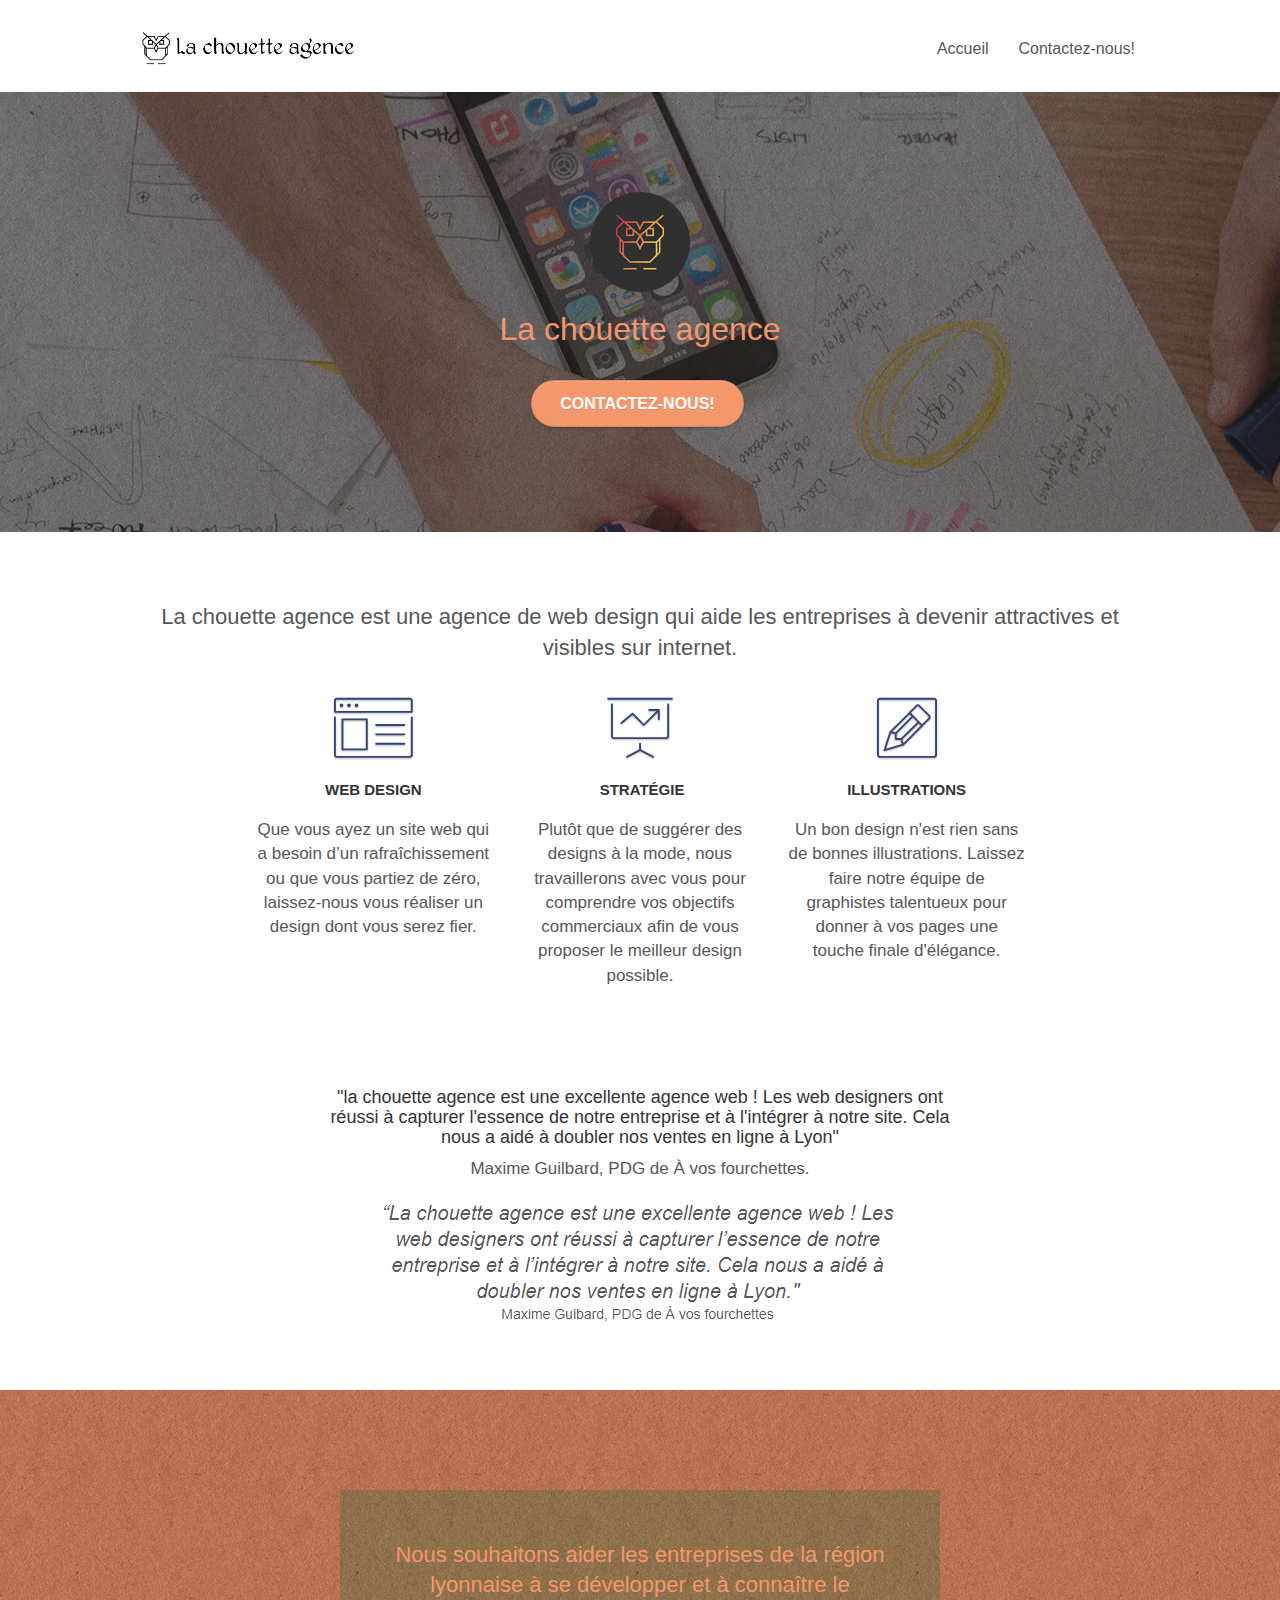
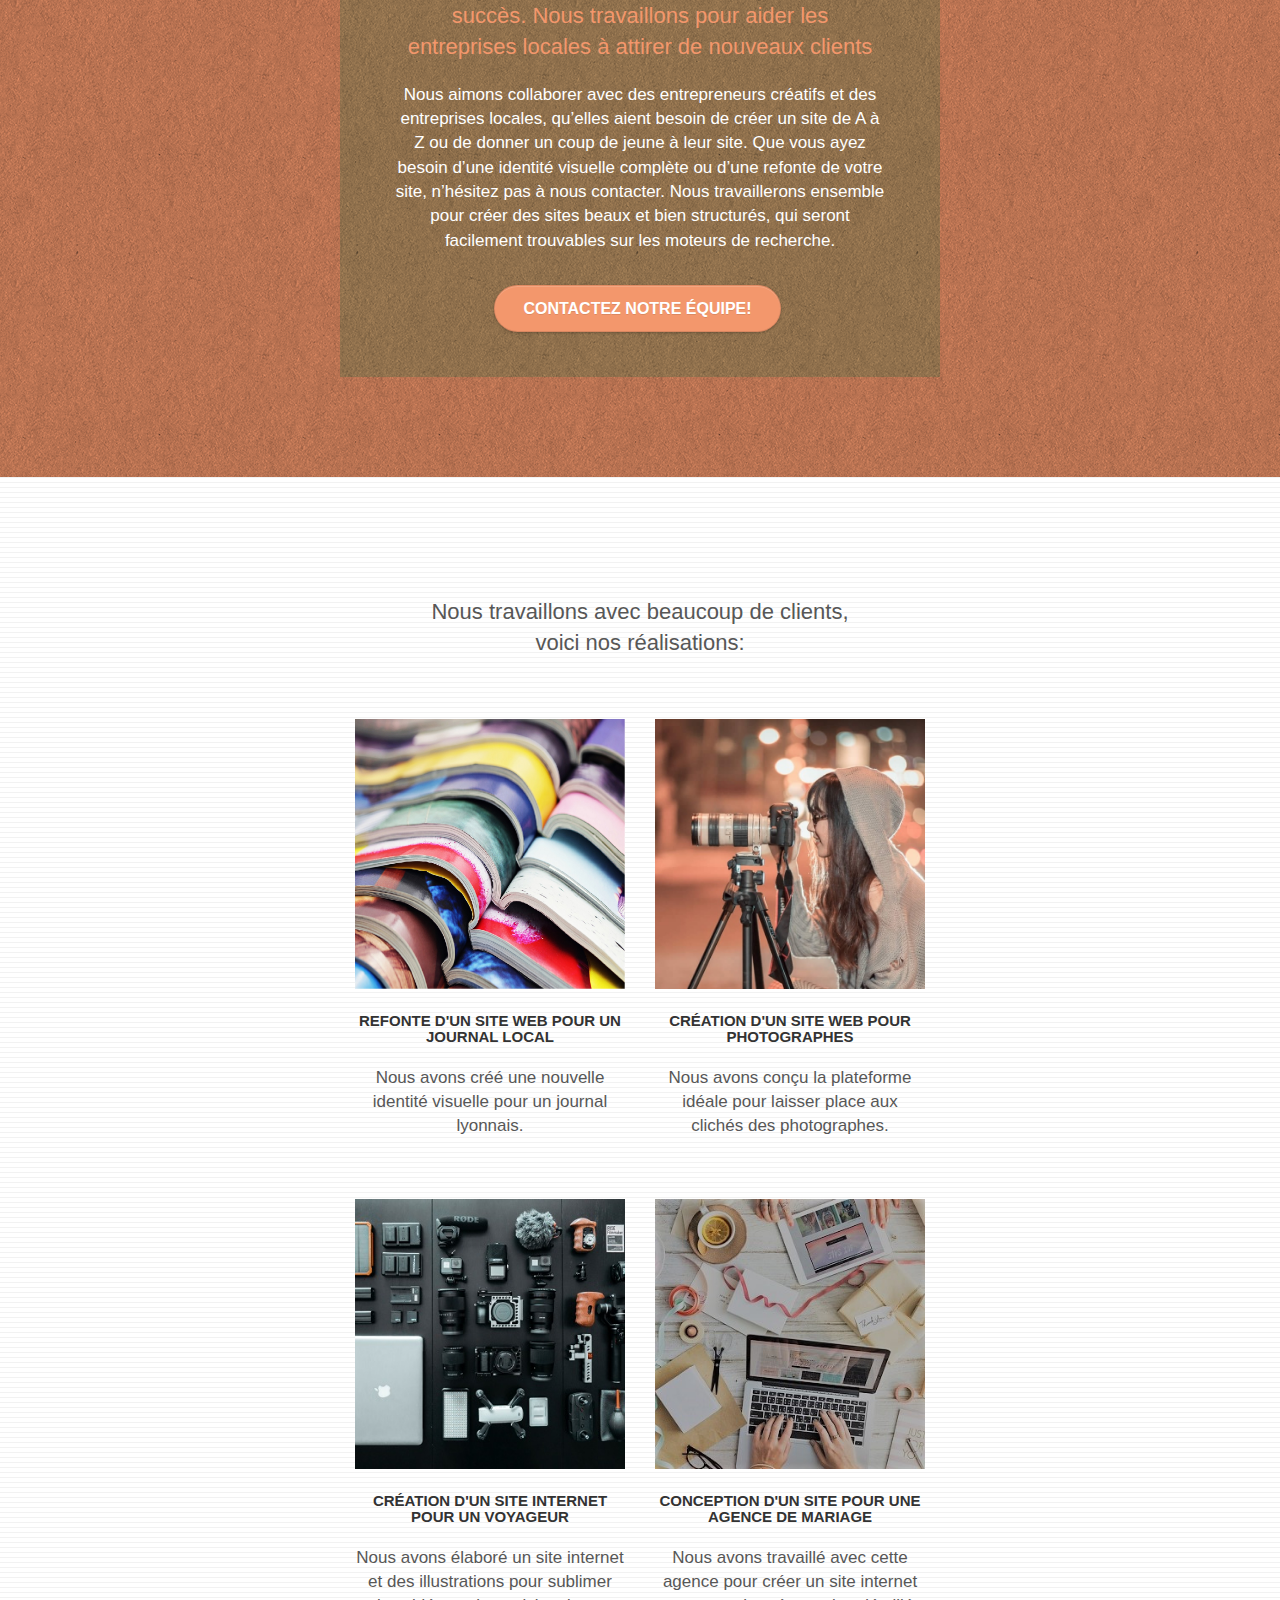
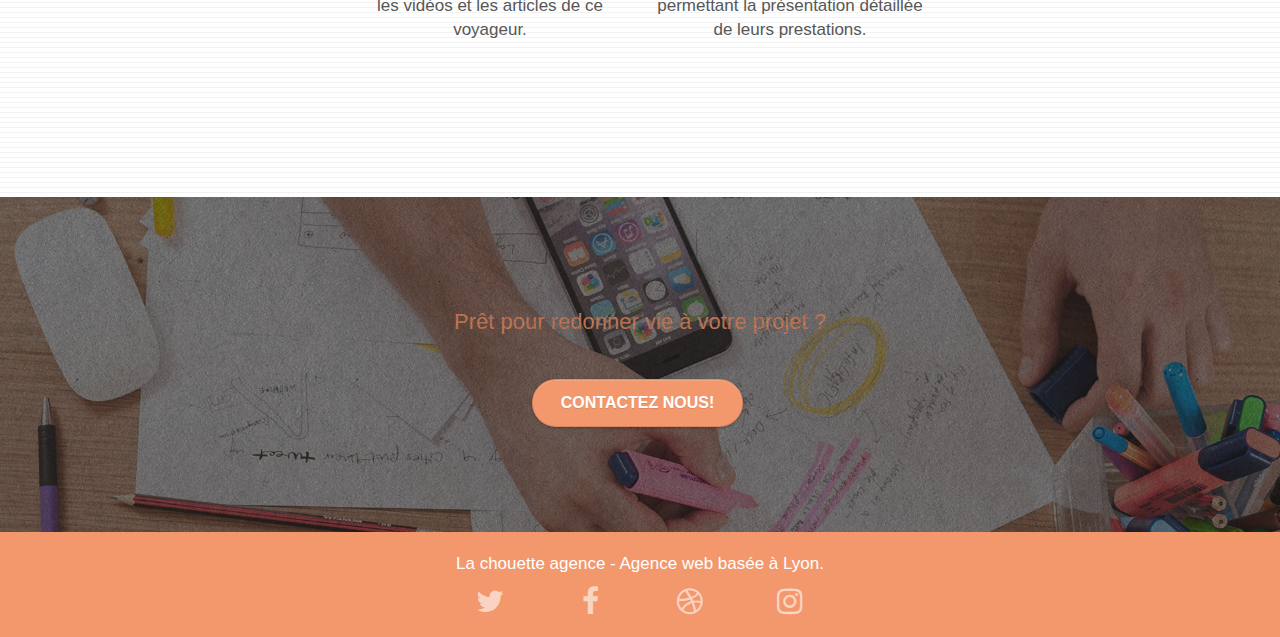
==== commit d9c1ff34: "travail sur le poids des images" ====
--- a/index.html
+++ b/index.html
@@ -188,7 +188,10 @@
 			</div>
 			<div class="col-sm-6">
         <!--data-lightbox="img/2.jpg" data-gallery-id="gallery-1" data-caption="Création d'un site web pour photographes" data-frame="snapshot-lb"-->
-				<a href="#" data-lightbox="img/2.jpg" data-gallery-id="gallery-1" data-caption="Création d'un site web pour photographes" data-frame="snapshot-lb"><img src="img/2.jpg" class="img-responsive portfolio-thumb" alt="paris web design logo agence web meilleure agence, Création d'un site web pour photographes" /></a>
+				<a href="#" data-lightbox="img/2.jpg" data-gallery-id="gallery-1"
+        data-caption="Création d'un site web pour photographes" data-frame="snapshot-lb">
+        <img src="img/2.jpg" class="img-responsive portfolio-thumb"
+        alt="paris web design logo agence web meilleure agence, Création d'un site web pour photographes" /></a>
 				<h3 class="mg-md text-center">
 					Création d'un site web pour photographes
 				</h3>
@@ -199,7 +202,10 @@
 		</div>
 		<div class="row tight-width-whitespace portfolio-row">
 			<div class="col-sm-6">
-				<a href="#" data-lightbox="img/3.bmp" data-gallery-id="gallery-1" data-caption="Création d'un site internet pour un voyageur" data-frame="snapshot-lb"><img src="img/3.bmp" class="img-responsive portfolio-thumb" alt="paris web design logo agence web meilleure agence, Création d'un site web pour voyageur"/></a>
+				<a href="#" data-lightbox="img/3.jpg" data-gallery-id="gallery-1"
+        data-caption="Création d'un site internet pour un voyageur" data-frame="snapshot-lb">
+        <img src="img/3.jpg" class="img-responsive portfolio-thumb"
+        alt="ordinateur et appareils phot pour illustrer la création d'un site web pour voyageur"/></a>
 				<h3 class="mg-md text-center">
 					Création d'un site internet pour un voyageur
 				</h3>
@@ -208,7 +214,10 @@
 				</p>
 			</div>
 			<div class="col-sm-6">
-				<a href="#" data-lightbox="img/4.bmp" data-gallery-id="gallery-1" data-caption="Conception d'un site pour une agence de mariage" data-frame="snapshot-lb"><img src="img/4.bmp" class="img-responsive portfolio-thumb" alt="paris web design logo agence web meilleure agence, Création d'un site web pour agence de mariage" /></a>
+				<a href="#" data-lightbox="img/41.jpg" data-gallery-id="gallery-1"
+        data-caption="Conception d'un site pour une agence de mariage" data-frame="snapshot-lb"><img src="img/41.jpg"
+        class="img-responsive portfolio-thumb"
+         alt="bureau et ordinateur pour illustrer la création d'un site web pour agence de mariage" /></a>
 				<h3 class="mg-md text-center">
 					Conception d'un site pour une agence de mariage
 				</h3>
--- a/style.css
+++ b/style.css
@@ -822,7 +822,7 @@
 }
 
 .bg-presentation {
-    background-image: url("img/image-de-presentation.bmp");
+    background-image: url("img/image-de-presentation.jpg");
 }
 
 @media (max-width: 1024px) {
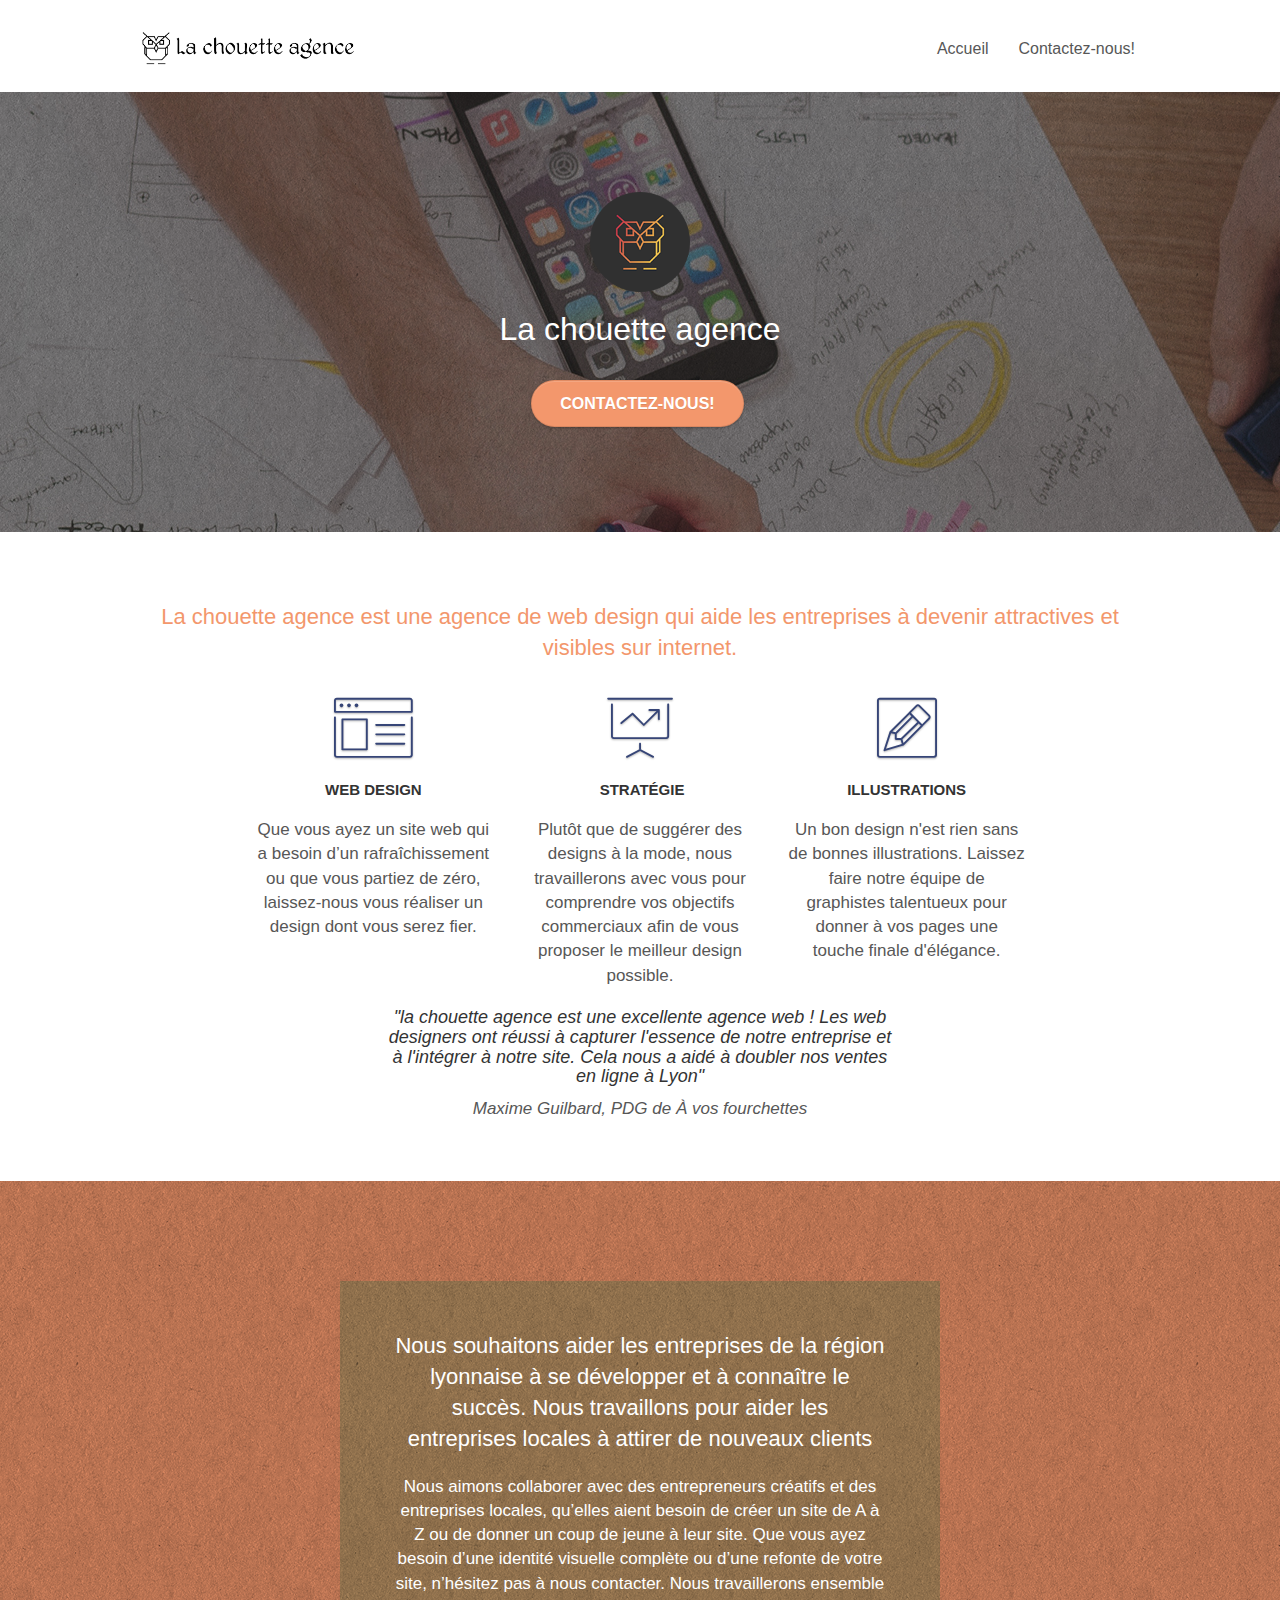
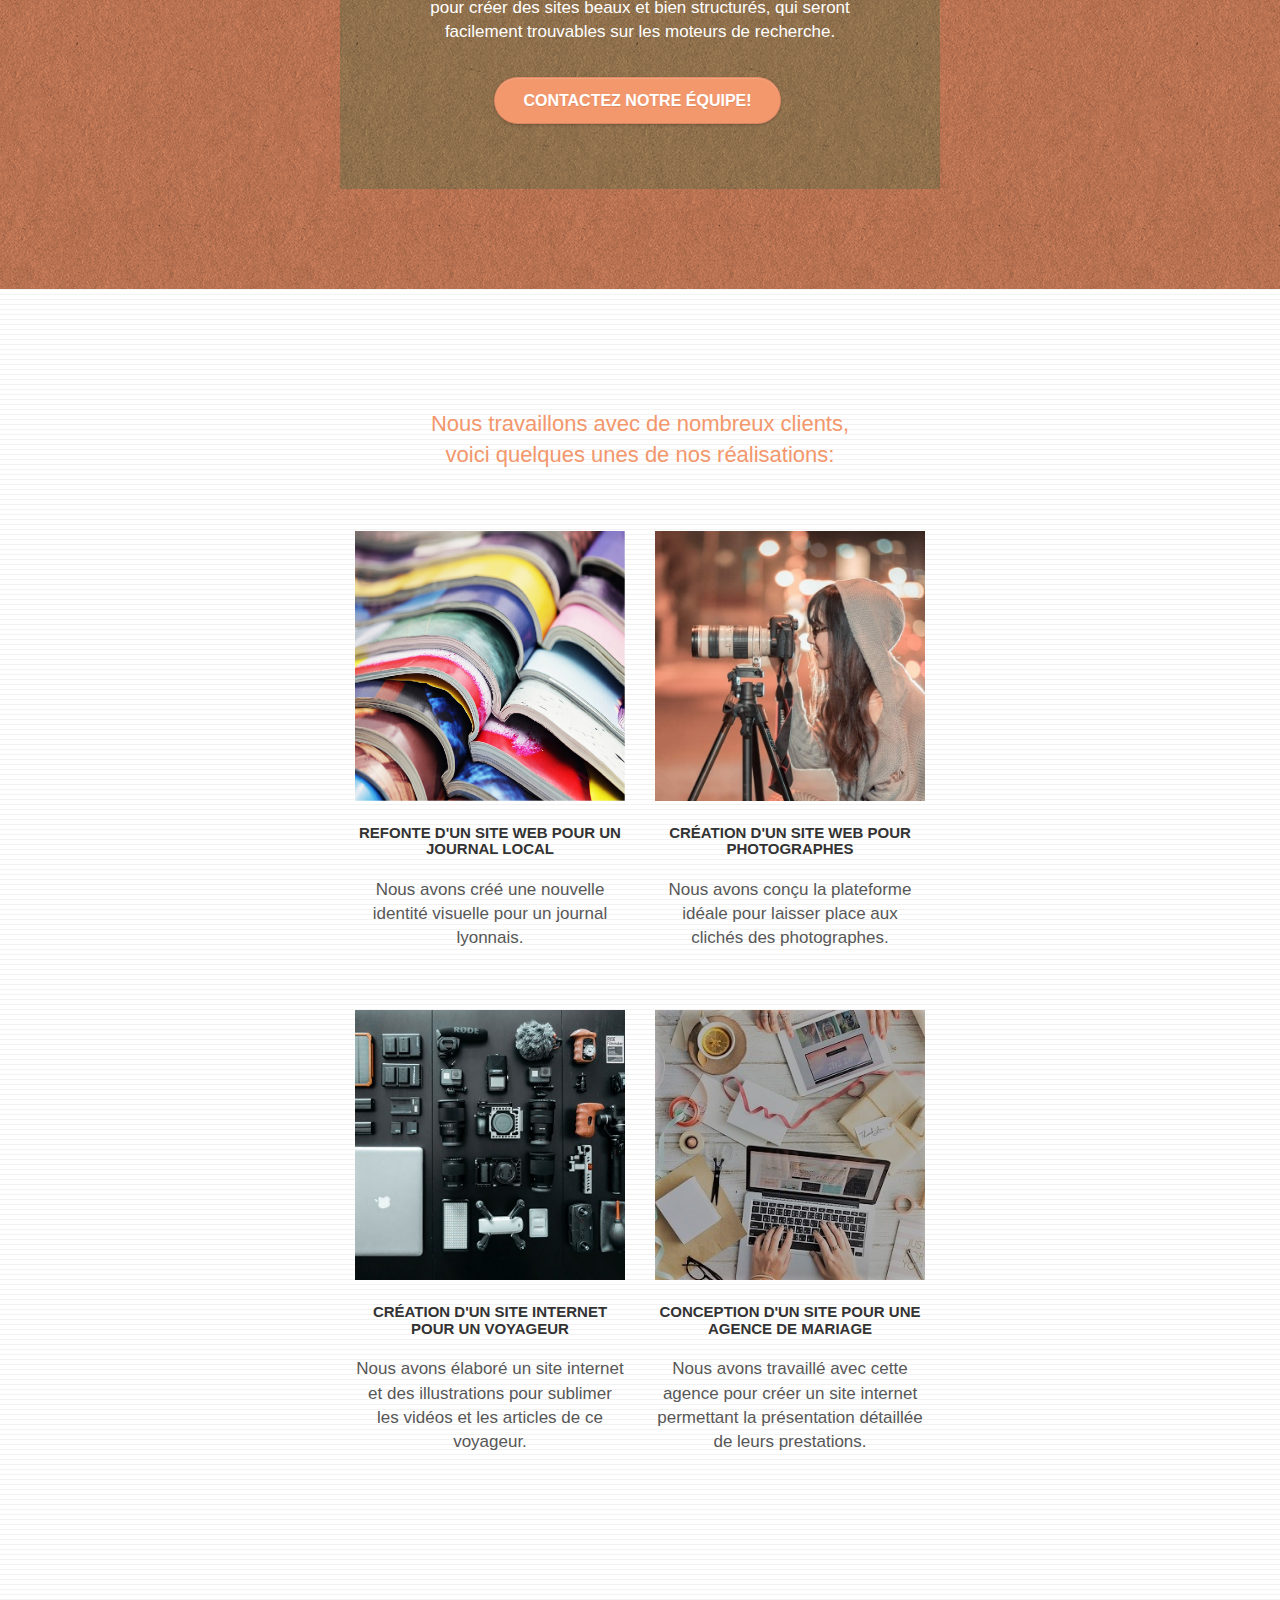
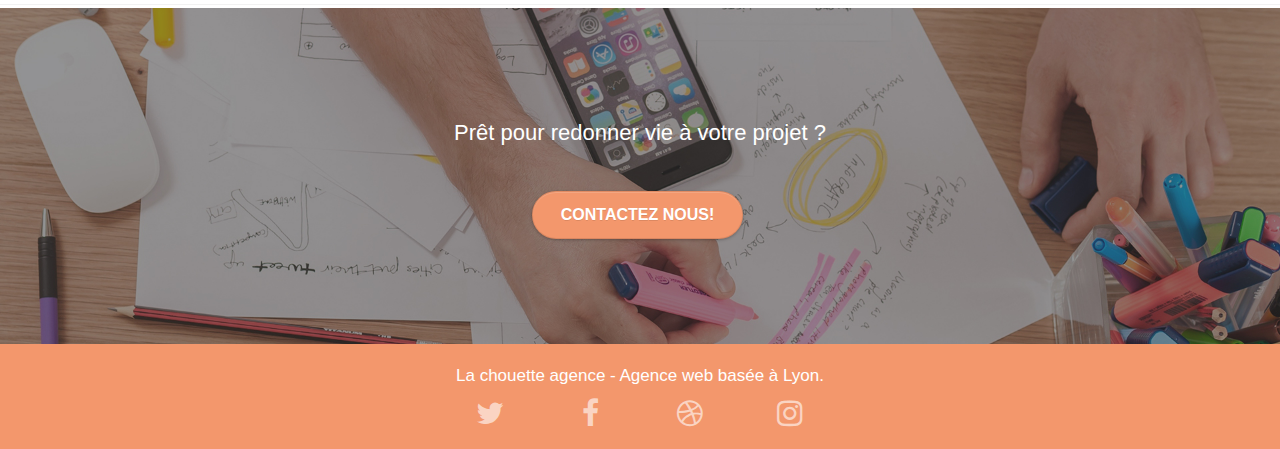
==== commit 8aab28f8: "contraste police centrage responsive" ====
--- a/index.html
+++ b/index.html
@@ -68,7 +68,7 @@
 		<div class="row tight-width-whitespace">
 			<div class="col-sm-12">
 				<img src="img/logo.png" class="center-block image-resize-mode" width="100" alt="Logo de La chouette agence, agence de web design située à Lyon" />
-				<h1 class="text-center hero-bloc-text tc-white ">
+				<h1 class="text-center hero-bloc-text tc-blanc ">
 					La chouette agence
 				</h1>
 
@@ -86,7 +86,7 @@
 	<div class="container bloc-md">
 		<div class="row">
 			<div class="col-sm-12 text-center">
-        <h2> La chouette agence est une agence de web design qui aide les entreprises à devenir attractives et visibles sur internet.</h2>
+        <h2 class="tc-white"> La chouette agence est une agence de web design qui aide les entreprises à devenir attractives et visibles sur internet.</h2>
 			</div>
 		</div>
 		<div class="row voffset-lg med-width-whitespace">
@@ -124,18 +124,15 @@
 				</p>
 			</div>
 		</div>
-		<div class="row voffset-lg voffset">
-      <h4 class="col-xs-12 col-md-8 col-md-offset-2 text-center">
+		<div class=" voffsetrow voffset-lg med-width-whitespace">
+      <h4 class="col-xs-12 col-md-8 col-md-offset-2 text-center text-citation">
         "la chouette agence est une excellente agence web !
          Les web designers ont réussi à capturer l'essence de notre entreprise et à l'intégrer à notre site.
          Cela nous a aidé à doubler nos ventes en ligne à Lyon"
        </h4>
-       <p class="col-xs-12 col-md-8 col-md-offset-2 text-center">
-         Maxime Guilbard, PDG de À vos fourchettes.
-			<div class="col-xs-12 col-md-8 col-md-offset-2 text-center">
-				<img alt="agence web, agence web paris, web design paris, stratégie web" src="img/citation.png" />
-
-			</div>
+       <p class="col-xs-12 col-md-8 col-md-offset-2 text-center text-citation">
+         Maxime Guilbard, PDG de À vos fourchettes
+       </p>
 		</div>
 	</div>
 </section>
@@ -146,7 +143,7 @@
 	<div class="container bloc-lg">
 		<div class="row tight-width-whitespace black-background">
 			<div class="col-sm-12">
-				<h2 class="mg-md text-center tc-white">
+				<h2 class="mg-md text-center tc-blanc">
 					Nous souhaitons aider les entreprises de la région lyonnaise à se développer et à connaître le succès. Nous travaillons pour aider les entreprises locales à attirer de nouveaux clients
 				</h2>
 				<p class="text-center white">
@@ -155,8 +152,12 @@
             Que vous ayez besoin d’une identité visuelle complète ou d’une refonte de votre site, n’hésitez pas à nous contacter.
             Nous travaillerons ensemble pour créer des sites beaux et bien structurés, qui seront facilement trouvables sur les moteurs de recherche.
 				</p>
-        <div class="text-center">
-					<a href="contact.html" class="btn btn-lg btn-clean btn-rd cta-hero btn-atomic-tangerine" id="cta-hero">Contactez notre équipe!</a>
+        <div class="mg-md text-center">
+					<a href="contact.html"
+          class="btn btn-lg btn-clean btn-rd cta-hero btn-atomic-tangerine"
+          id="cta-hero">
+          Contactez notre équipe!
+          </a>
 				</div>
 			</div>
 		</div>
@@ -169,9 +170,9 @@
 	<div class="container bloc-lg">
 		<div class="row">
 			<div class="col-sm-12 text-center">
-      <h2>
-        Nous travaillons avec beaucoup de clients,</br>
-        voici nos réalisations:
+      <h2 class="tc-white">
+        Nous travaillons avec de nombreux clients,</br>
+        voici quelques unes de nos réalisations:
       </h2>
     </div>
 		</div>
@@ -231,10 +232,10 @@
 <!-- bloc-4-portfolio END -->
 
 <!-- bloc-5-cta -->
-<div class="bloc bgc-dark-slate-blue bg-banniere d-bloc bloc-bg-texture texture-paper" id="bloc-5-cta">
+<div class="bloc bgc-dark-slate-blue bg-banniere d-bloc bloc-bg-texture " id="bloc-5-cta">
 	<div class="container bloc-lg">
 		<div class="row">
-			<h2 class="mg-md text-center tc-white">
+			<h2 class="mg-md text-center tc-blanc">
 				Prêt pour redonner vie à votre projet ?
 			</h2>
       <div class="col-sm-12 text-center">
--- a/style.css
+++ b/style.css
@@ -777,6 +777,9 @@
 .tc-white {
     color: #F3976C!important;
 }
+.tc-blanc {
+  color:white!important;
+}
 
 .btn-atomic-tangerine {
     background: #F3976C;
@@ -823,6 +826,10 @@
 
 .bg-presentation {
     background-image: url("img/image-de-presentation.jpg");
+}
+.text-citation {
+  font-style: italic;
+
 }
 
 @media (max-width: 1024px) {
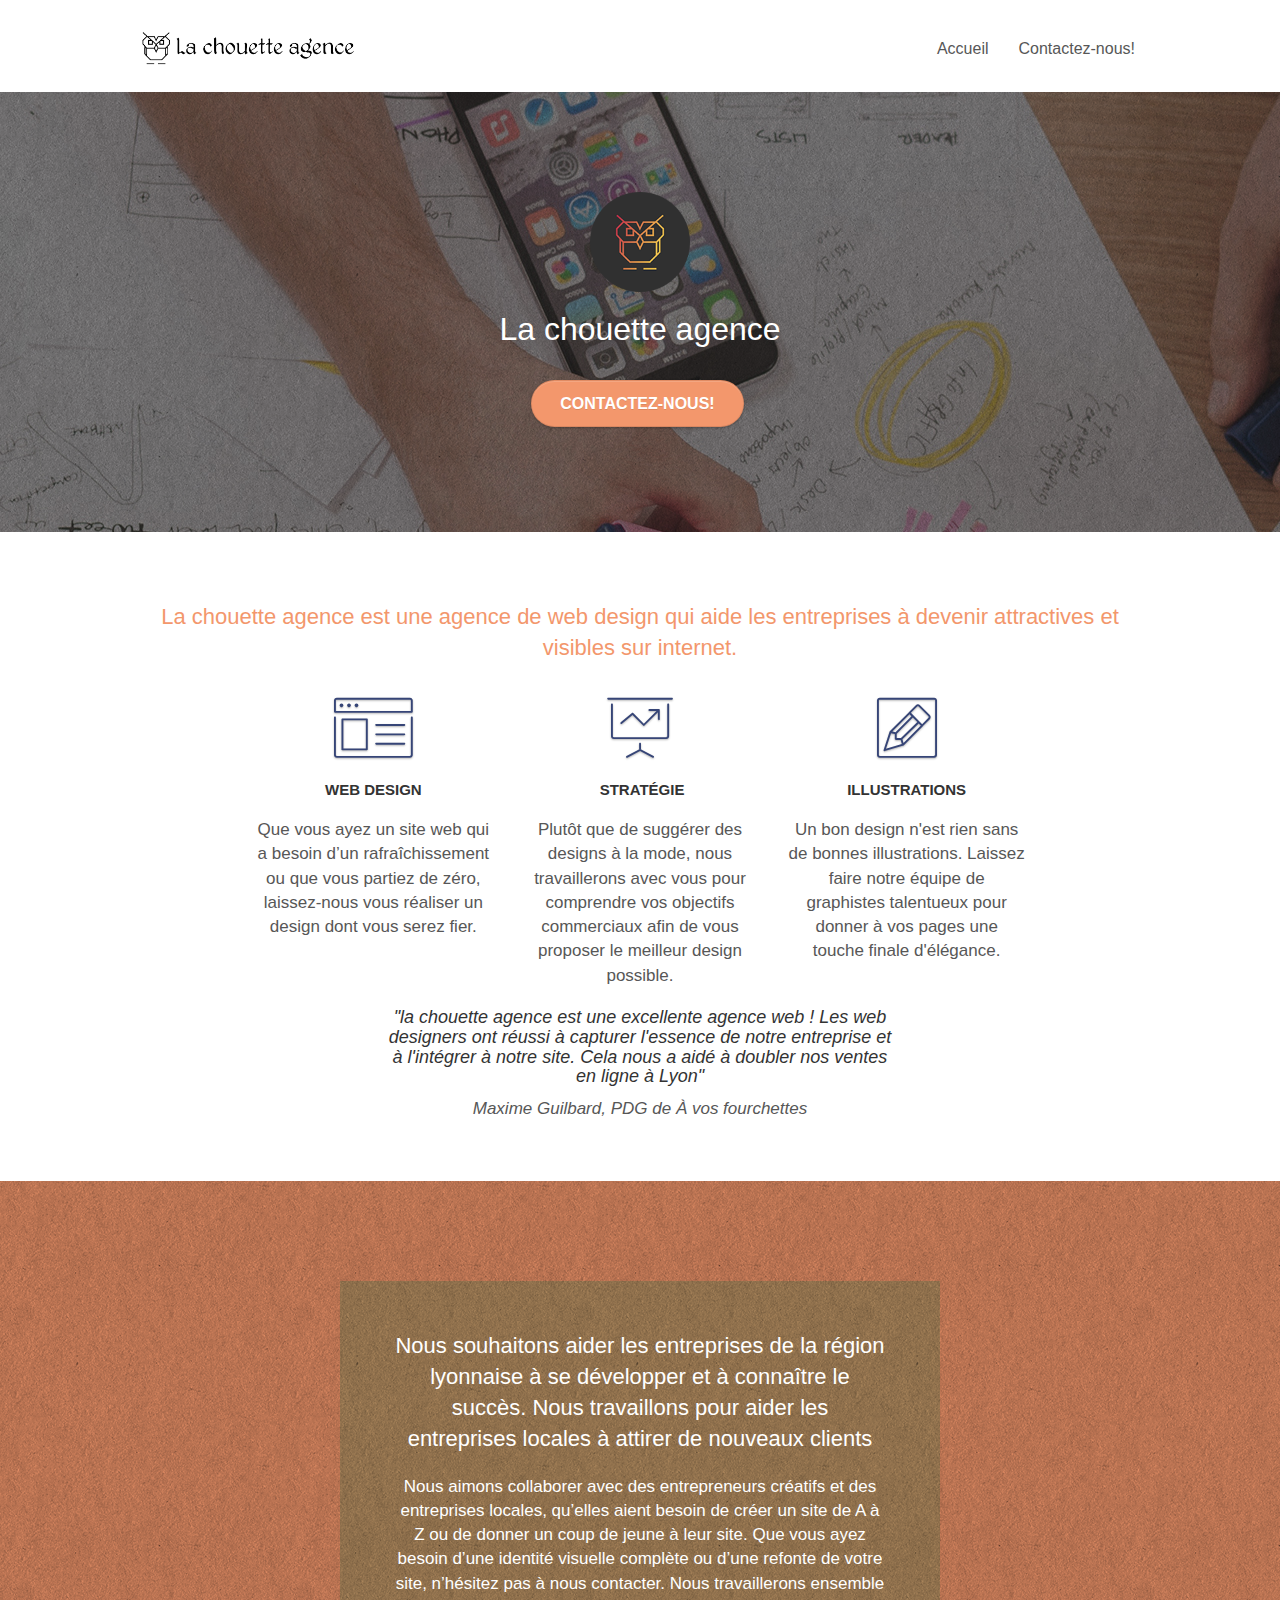
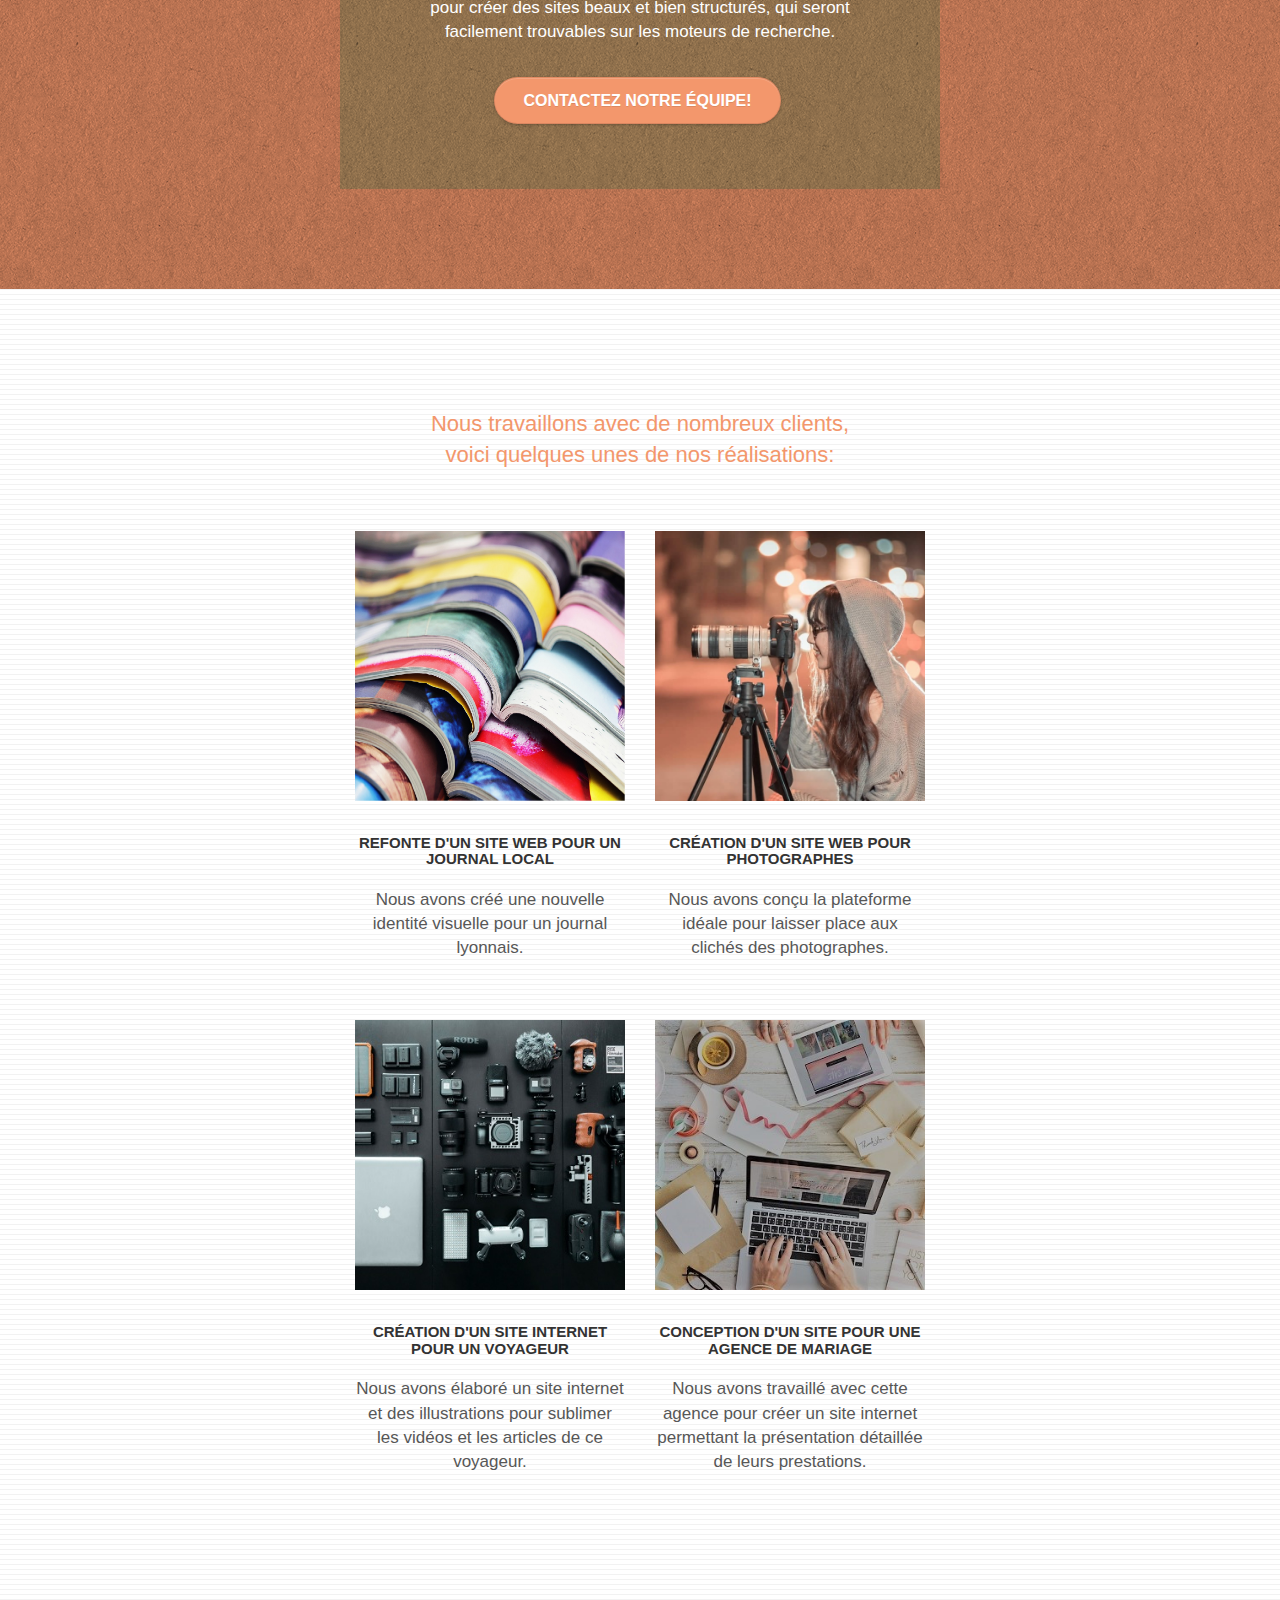
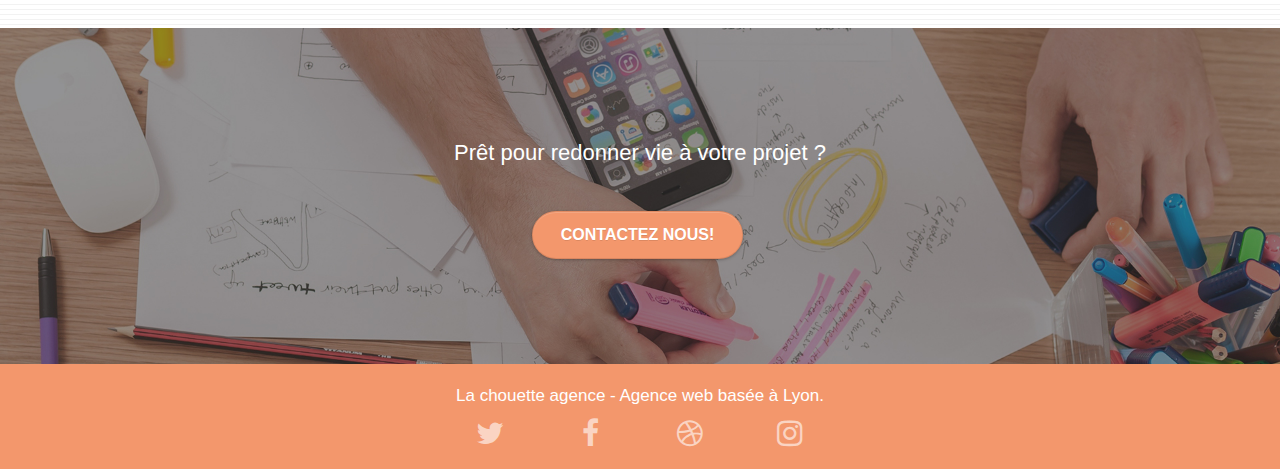
==== commit d0e9fe4b: "revue des titre et texte alt des images responsive sur caroussel image" ====
--- a/index.html
+++ b/index.html
@@ -179,7 +179,7 @@
 		<div class="row tight-width-whitespace portfolio-row">
 			<div class="col-sm-6">
         <!-- data-lightbox="img/1.jpg" data-gallery-id="gallery-1" data-caption="Refonte d'un site web pour un journal local" data-frame="snapshot-lb"-->
-				<a href="#" data-lightbox="img/1.jpg" data-gallery-id="gallery-1" data-caption="Refonte d'un site web pour un journal local" data-frame="snapshot-lb" ><img src="img/1.jpg" alt="paris web design logo agence web meilleure agence et refonte site web journal" class="img-responsive portfolio-thumb" /></a>
+				<a href="#" data-lightbox="img/1.jpg" data-gallery-id="gallery-1" data-caption="Refonte d'un site web pour un journal local" data-frame="snapshot-lb" ><img src="img/1.jpg" title="photo de magazines colorés" alt="nombreux magazines colorés disposés ouverts et les uns à la suite des autres" class="img-responsive portfolio-thumb" /></a>
 				<h3 class="mg-md text-center">
 					Refonte d'un site web pour un journal local
 				</h3>
@@ -192,7 +192,8 @@
 				<a href="#" data-lightbox="img/2.jpg" data-gallery-id="gallery-1"
         data-caption="Création d'un site web pour photographes" data-frame="snapshot-lb">
         <img src="img/2.jpg" class="img-responsive portfolio-thumb"
-        alt="paris web design logo agence web meilleure agence, Création d'un site web pour photographes" /></a>
+        title=" photographe de rue"
+        alt="jeune femme prend une photo de nuit dans la rue" /></a>
 				<h3 class="mg-md text-center">
 					Création d'un site web pour photographes
 				</h3>
@@ -206,7 +207,8 @@
 				<a href="#" data-lightbox="img/3.jpg" data-gallery-id="gallery-1"
         data-caption="Création d'un site internet pour un voyageur" data-frame="snapshot-lb">
         <img src="img/3.jpg" class="img-responsive portfolio-thumb"
-        alt="ordinateur et appareils phot pour illustrer la création d'un site web pour voyageur"/></a>
+        title="matériel photo du voyageur"
+        alt="ordinateur et appareils photos soigneusement disposés à plat"/></a>
 				<h3 class="mg-md text-center">
 					Création d'un site internet pour un voyageur
 				</h3>
@@ -218,7 +220,8 @@
 				<a href="#" data-lightbox="img/41.jpg" data-gallery-id="gallery-1"
         data-caption="Conception d'un site pour une agence de mariage" data-frame="snapshot-lb"><img src="img/41.jpg"
         class="img-responsive portfolio-thumb"
-         alt="bureau et ordinateur pour illustrer la création d'un site web pour agence de mariage" /></a>
+        title="matériel du créateur d'évènement"
+         alt="matériel de travail créatif photographié de haut" /></a>
 				<h3 class="mg-md text-center">
 					Conception d'un site pour une agence de mariage
 				</h3>
--- a/style.css
+++ b/style.css
@@ -1034,6 +1034,9 @@
         height: 320px;
     }
 }
+.img-responsive {
+  display: inline-flex !important;
+}
 
 @media (max-width: 400px) {
     .bloc {
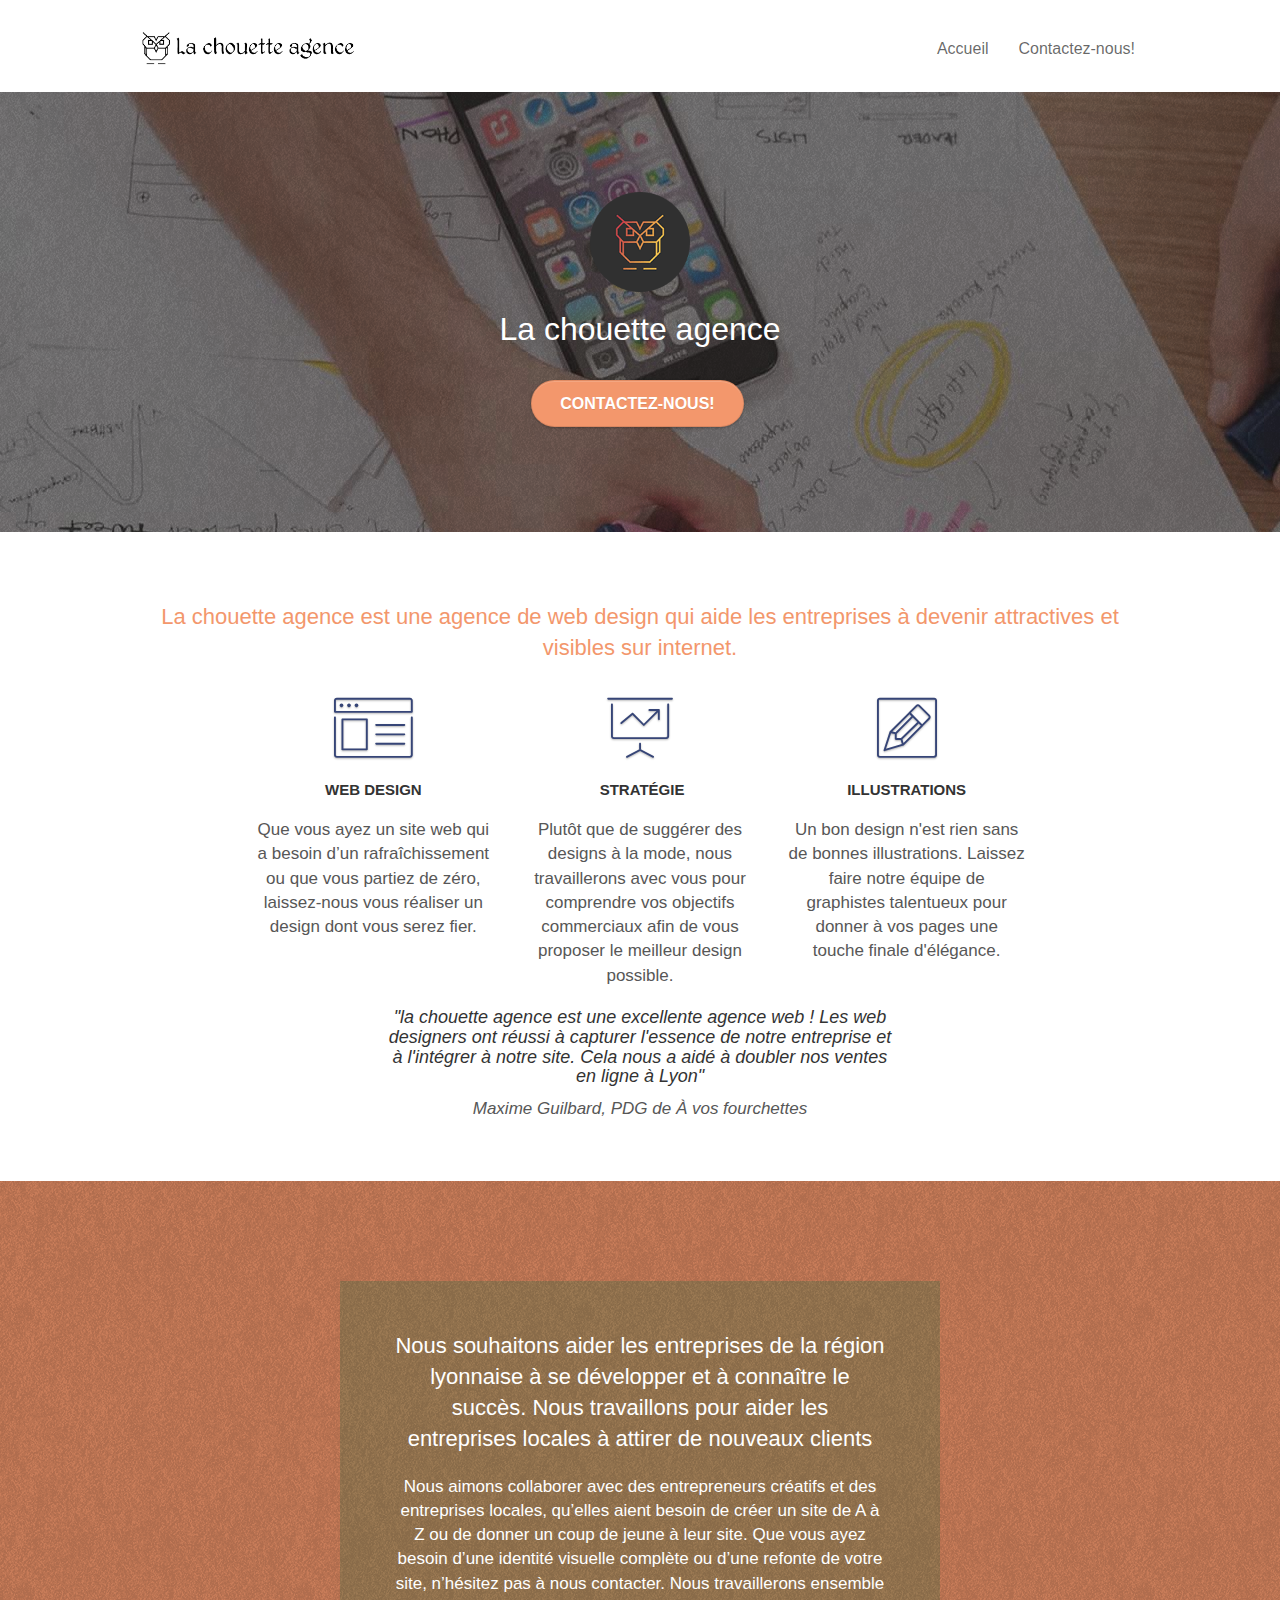
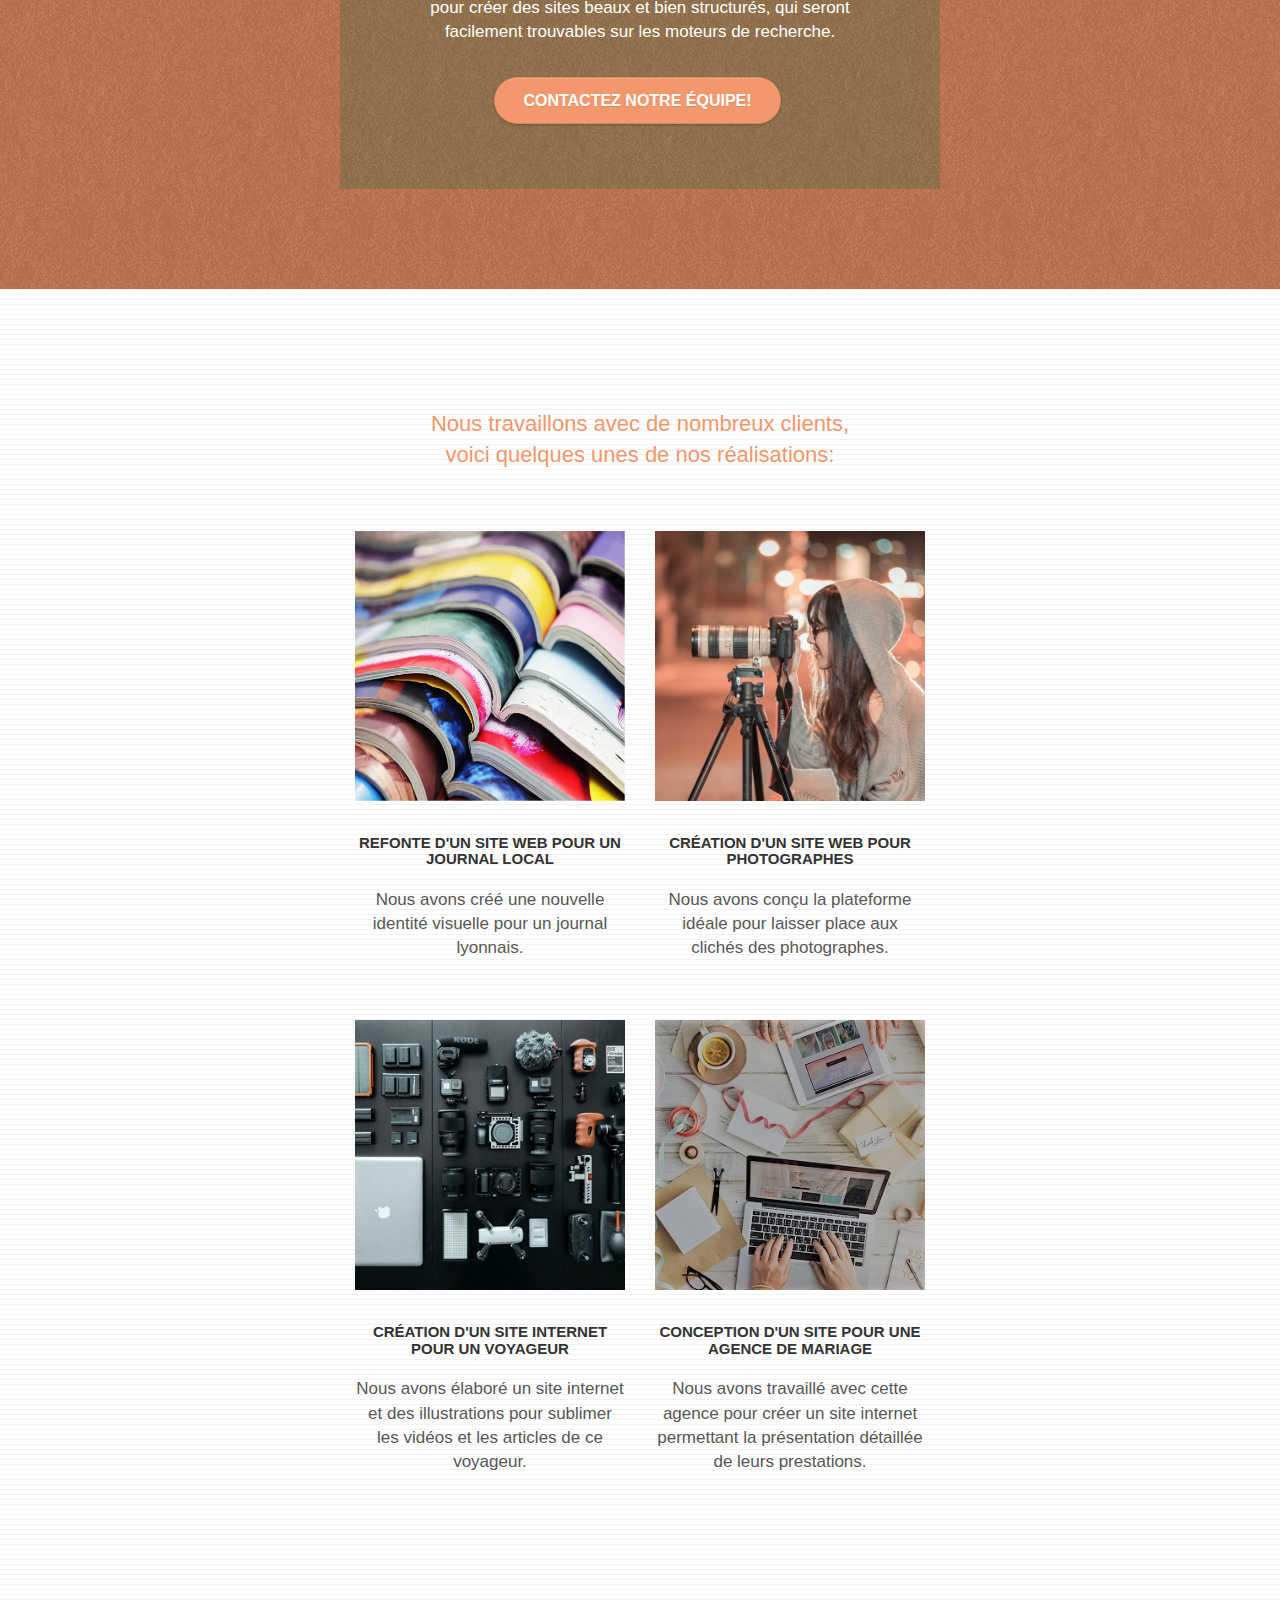
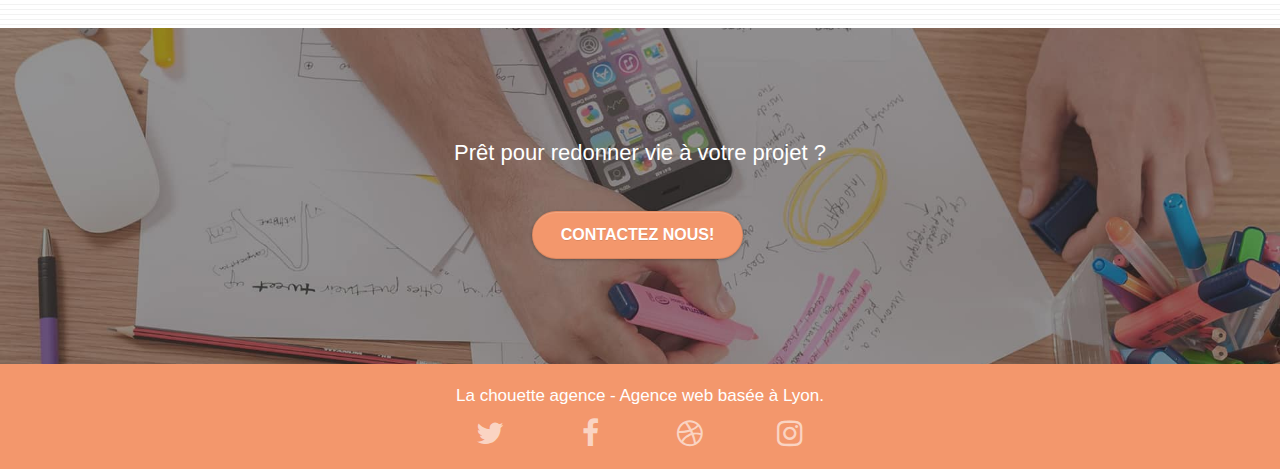
==== commit f57cd12e: "modif image" ====
--- a/index.html
+++ b/index.html
@@ -178,8 +178,9 @@
 		</div>
 		<div class="row tight-width-whitespace portfolio-row">
 			<div class="col-sm-6">
-        <!-- data-lightbox="img/1.jpg" data-gallery-id="gallery-1" data-caption="Refonte d'un site web pour un journal local" data-frame="snapshot-lb"-->
-				<a href="#" data-lightbox="img/1.jpg" data-gallery-id="gallery-1" data-caption="Refonte d'un site web pour un journal local" data-frame="snapshot-lb" ><img src="img/1.jpg" title="photo de magazines colorés" alt="nombreux magazines colorés disposés ouverts et les uns à la suite des autres" class="img-responsive portfolio-thumb" /></a>
+        <!-- data-lightbox="img/1_3.jpg" data-gallery-id="gallery-1" data-caption="Refonte d'un site web pour un journal local" data-frame="snapshot-lb"-->
+				<a href="#" data-lightbox="img/1_3.jpg" data-gallery-id="gallery-1" data-caption="Refonte d'un site web pour un journal local" data-frame="snapshot-lb" >
+					<img src="img/1_3.jpg" title="photo de magazines colorés" alt="nombreux magazines colorés disposés ouverts et les uns à la suite des autres" class="img-responsive portfolio-thumb" /></a>
 				<h3 class="mg-md text-center">
 					Refonte d'un site web pour un journal local
 				</h3>
@@ -188,10 +189,10 @@
 				</p>
 			</div>
 			<div class="col-sm-6">
-        <!--data-lightbox="img/2.jpg" data-gallery-id="gallery-1" data-caption="Création d'un site web pour photographes" data-frame="snapshot-lb"-->
-				<a href="#" data-lightbox="img/2.jpg" data-gallery-id="gallery-1"
+        <!--data-lightbox="img/2_2.jpg" data-gallery-id="gallery-1" data-caption="Création d'un site web pour photographes" data-frame="snapshot-lb"-->
+				<a href="#" data-lightbox="img/2_2.jpg" data-gallery-id="gallery-1"
         data-caption="Création d'un site web pour photographes" data-frame="snapshot-lb">
-        <img src="img/2.jpg" class="img-responsive portfolio-thumb"
+        <img src="img/2_2.jpg" class="img-responsive portfolio-thumb"
         title=" photographe de rue"
         alt="jeune femme prend une photo de nuit dans la rue" /></a>
 				<h3 class="mg-md text-center">
--- a/style.css
+++ b/style.css
@@ -651,7 +651,7 @@
 a {
     font-family: "helvetica";
     font-weight: 400;
-    color: #575757!important;
+    color: #575757;
 }
 
 .container {
@@ -723,7 +723,7 @@
 }
 
 h1 {
-    color: #333333!important;
+    color: #333333;
 }
 
 h4 {
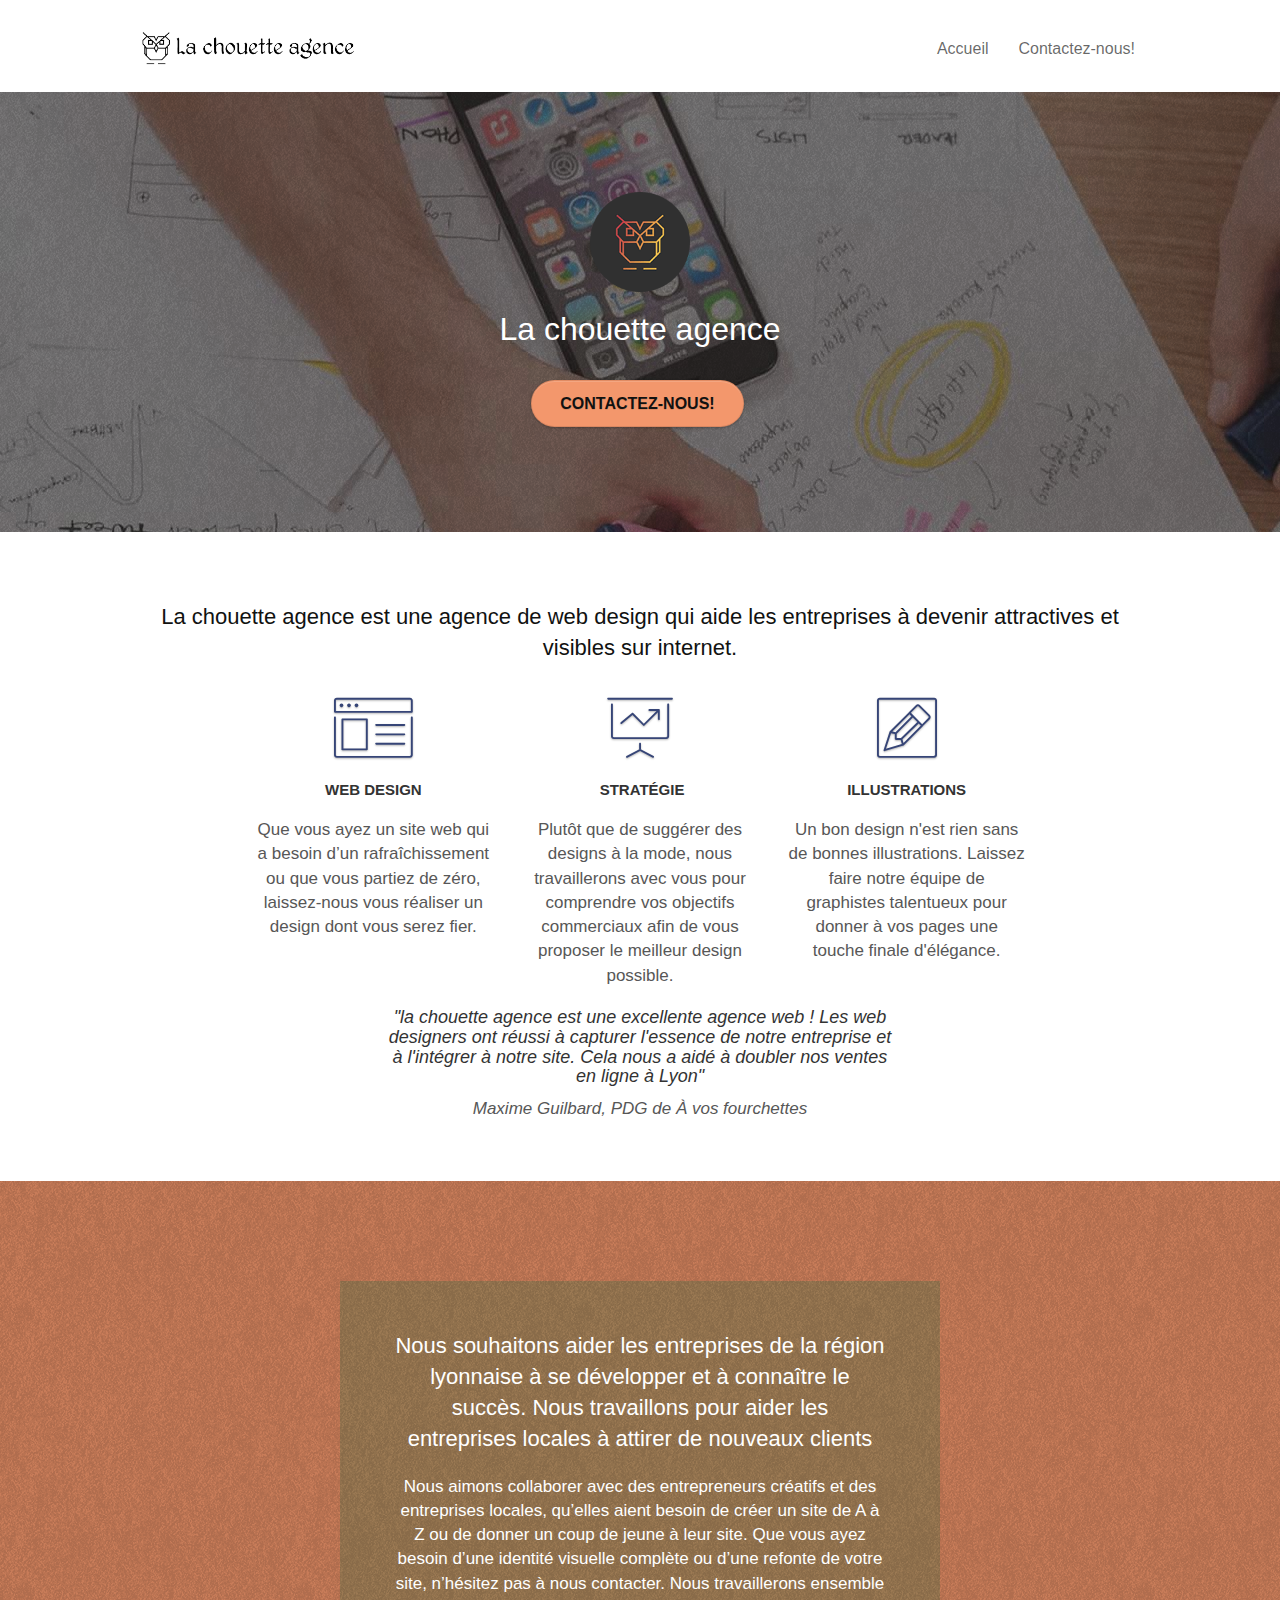
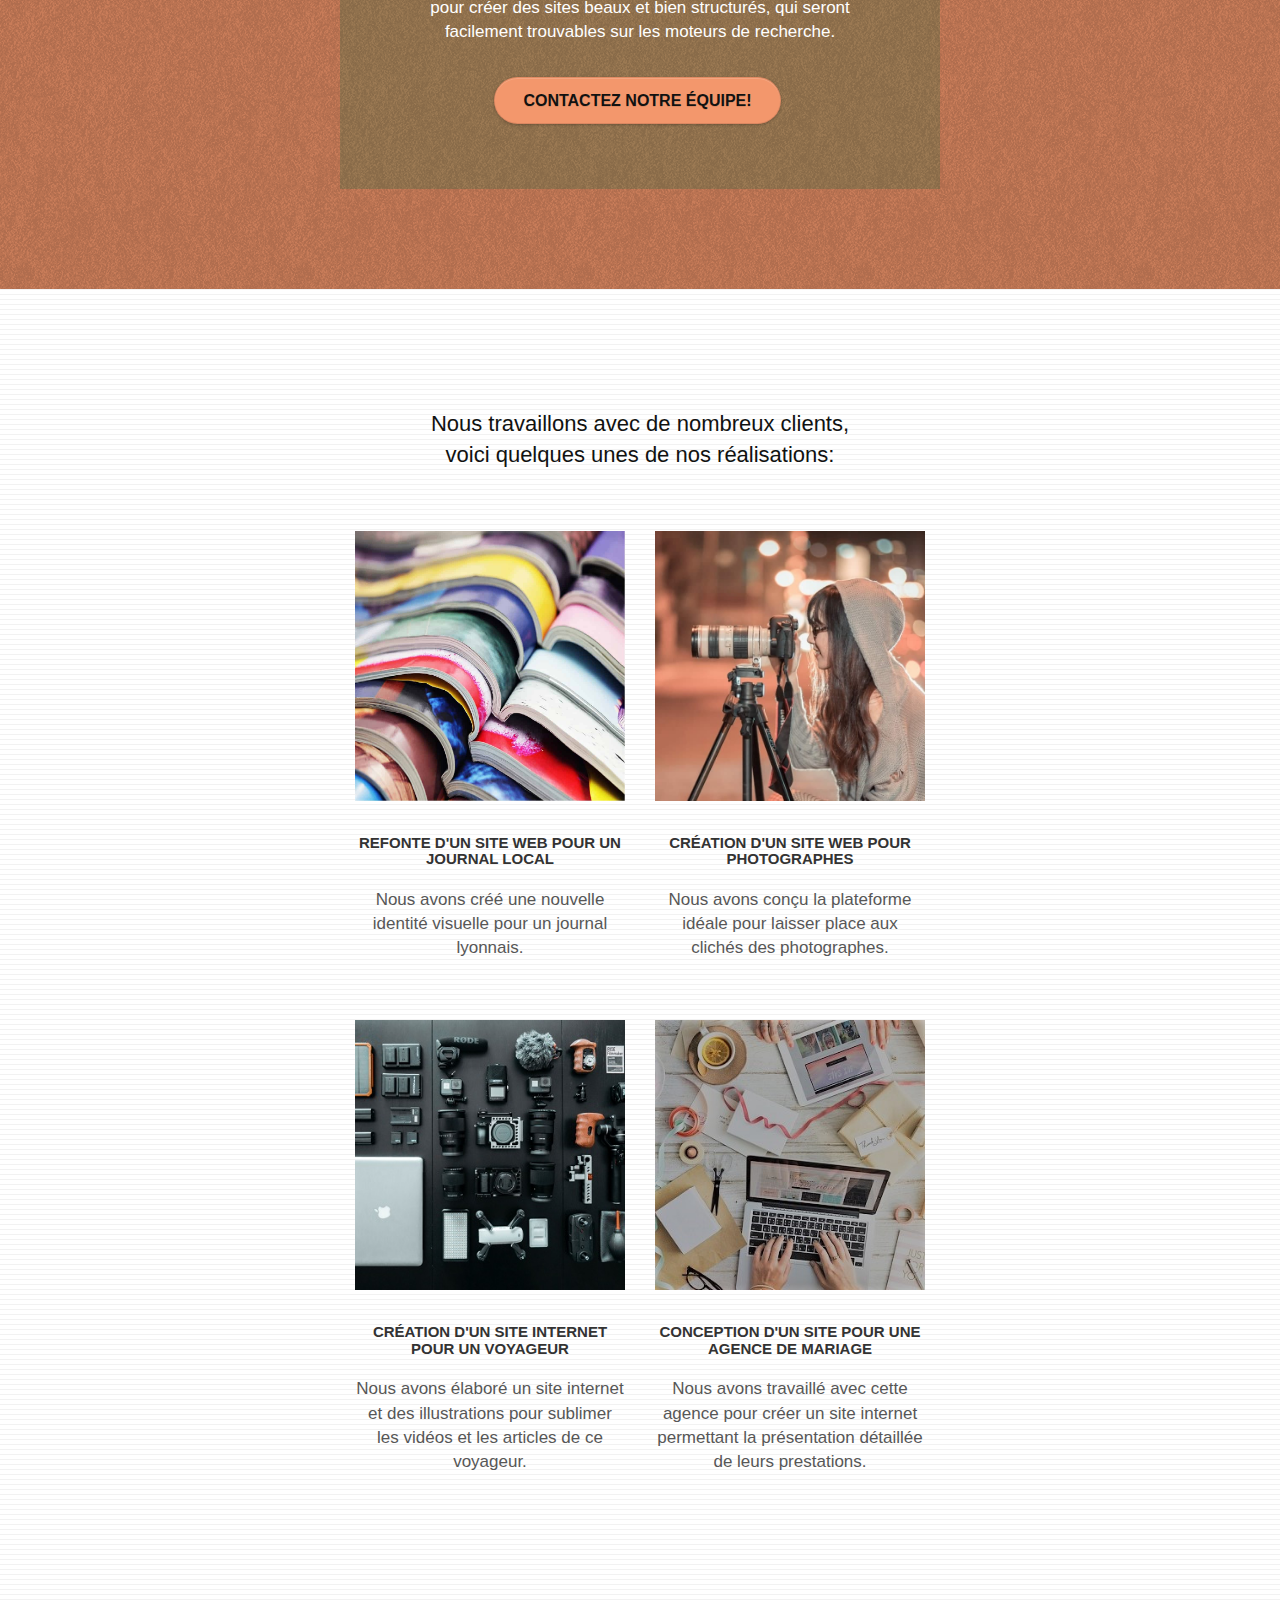
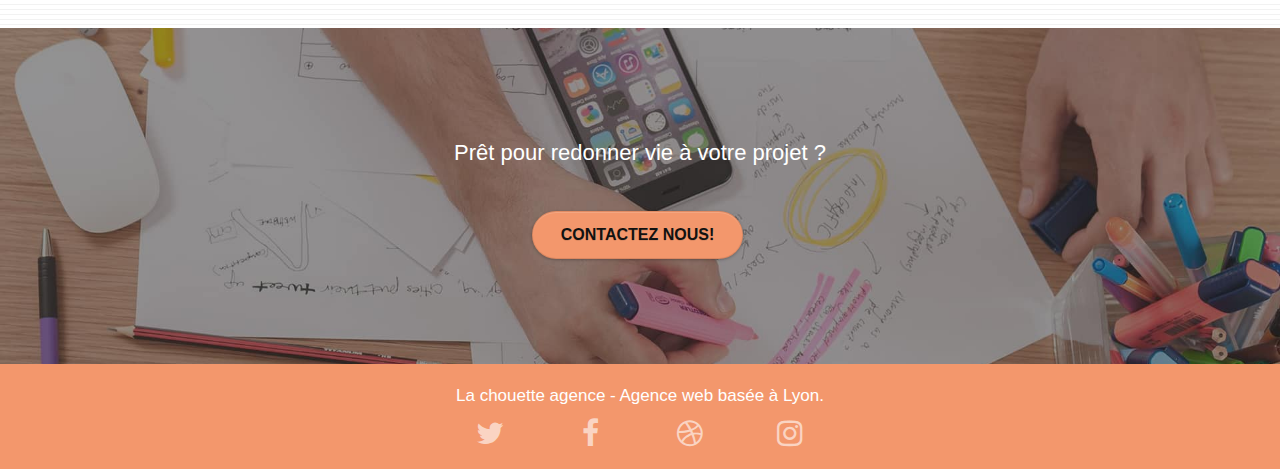
==== commit 03ed1d85: "police sombre pour titres et bouton" ====
--- a/index.html
+++ b/index.html
@@ -1,5 +1,5 @@
 <!doctype html>
-<html lang="Default">
+<html lang="fr">
 <head>
     <meta charset="utf-8">
     <meta name="keywords" content="agence lyonnaise, agence web design, web design, création de sites internet, aide au référencement">
--- a/style.css
+++ b/style.css
@@ -775,7 +775,7 @@
 }
 
 .tc-white {
-    color: #F3976C!important;
+    color: #111211!important;
 }
 .tc-blanc {
   color:white!important;
@@ -783,12 +783,12 @@
 
 .btn-atomic-tangerine {
     background: #F3976C;
-    color: #FFFFFF!important;
+    color: #111211!important;
 }
 
 .btn-atomic-tangerine:hover {
     background: #c27956!important;
-    color: #FFFFFF!important;
+    color: #111211!important;
 }
 
 .ltc-white {
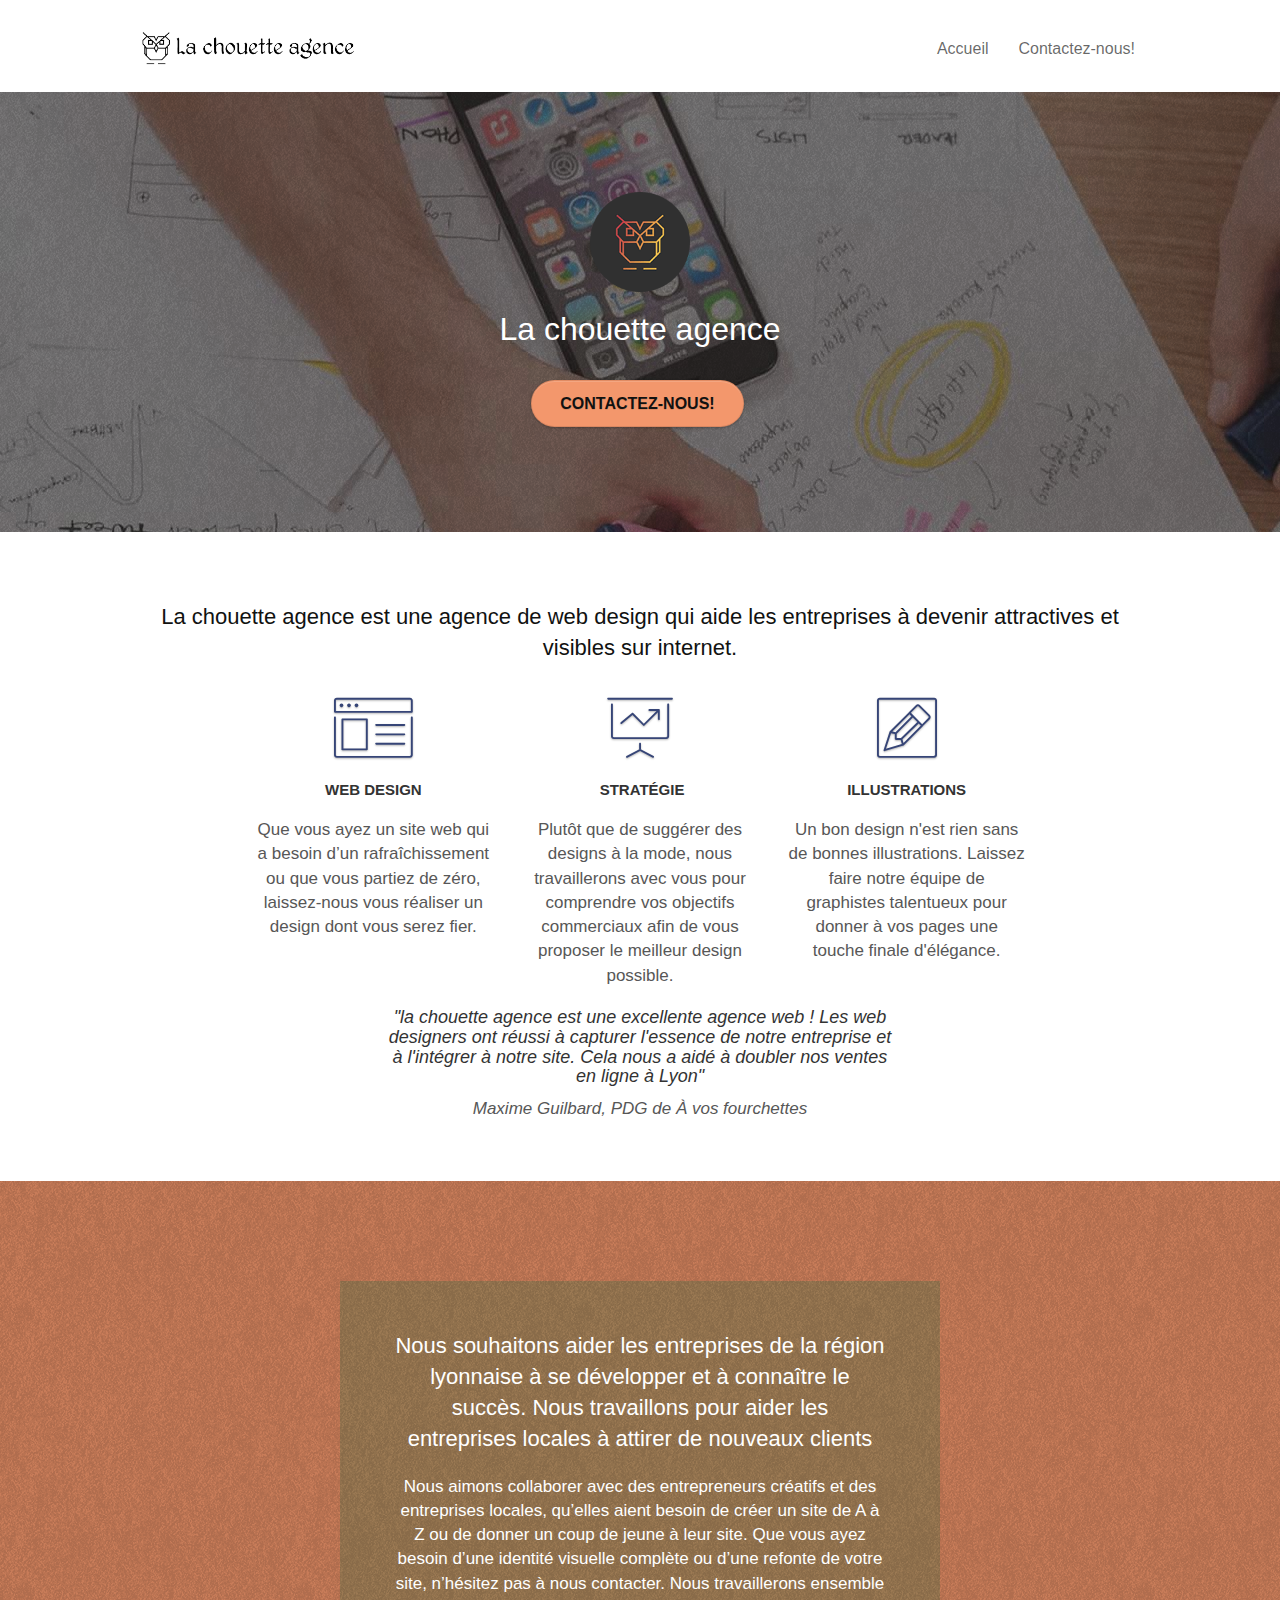
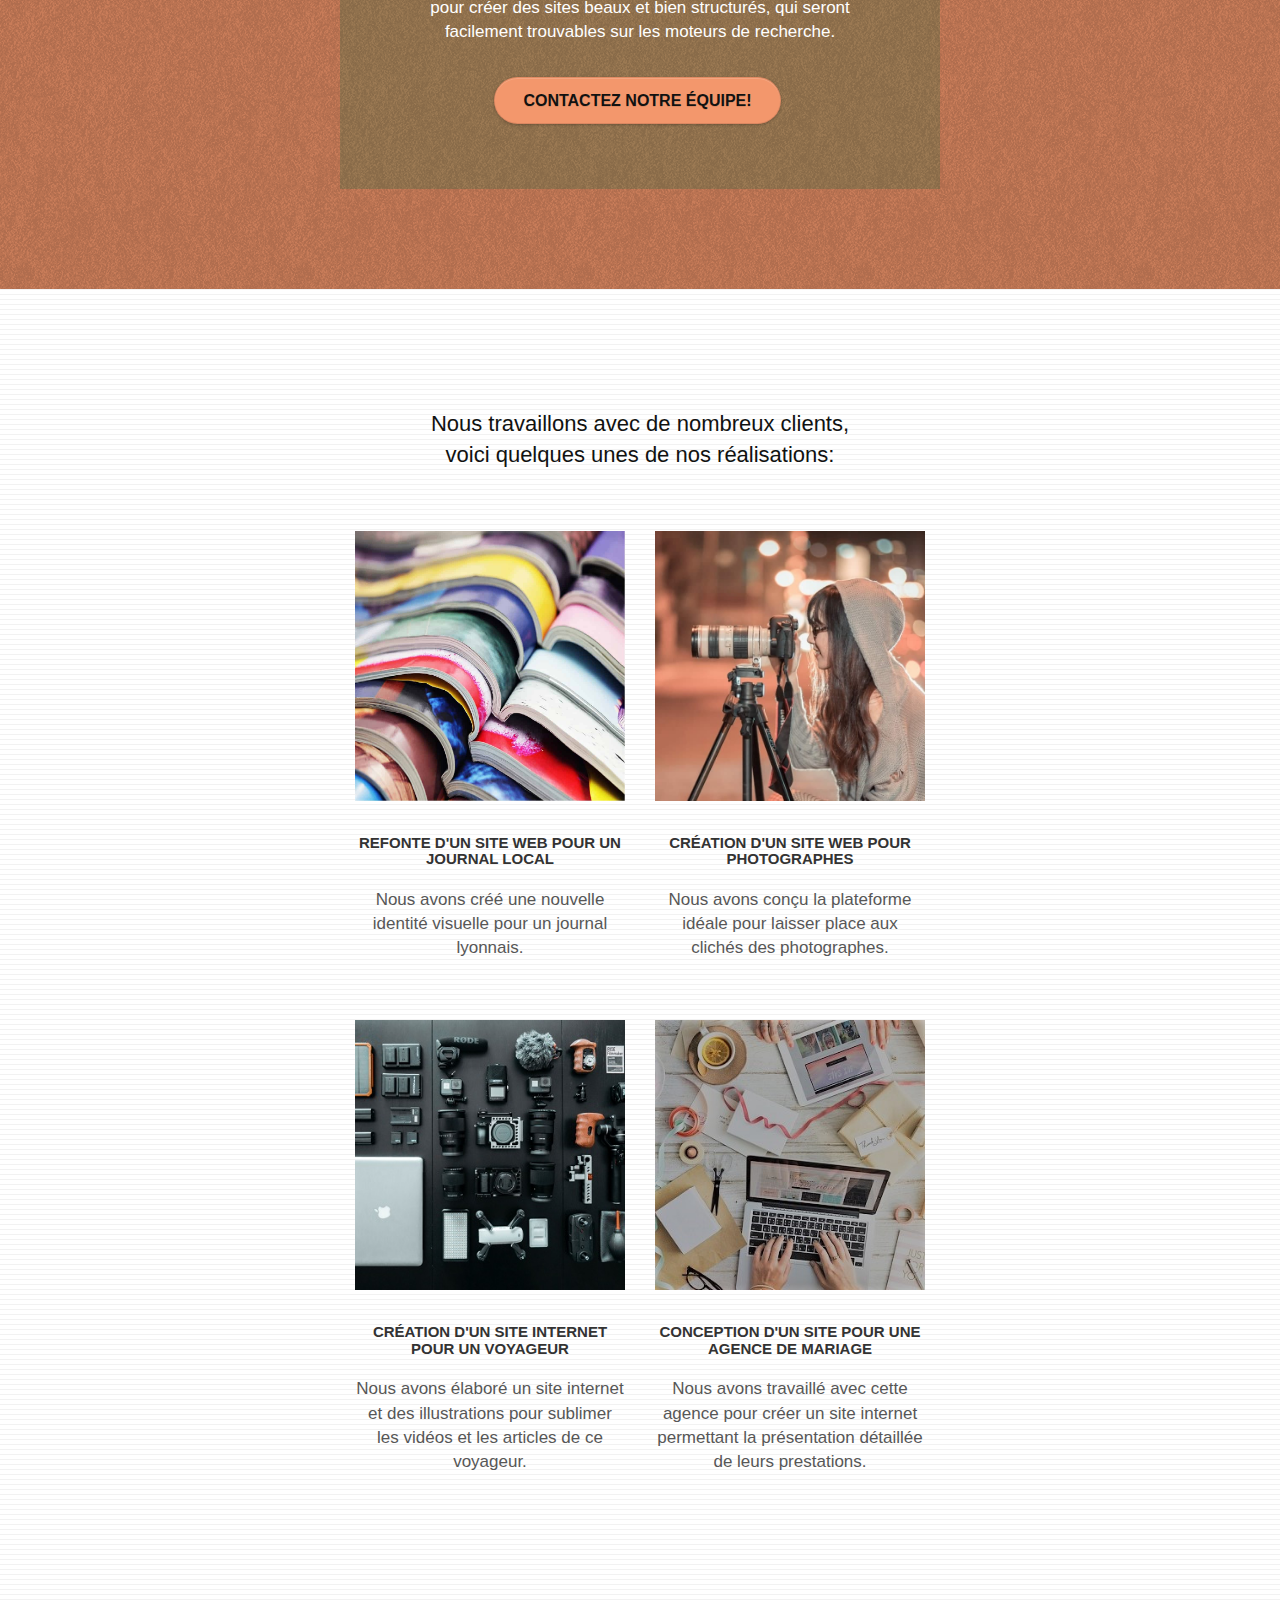
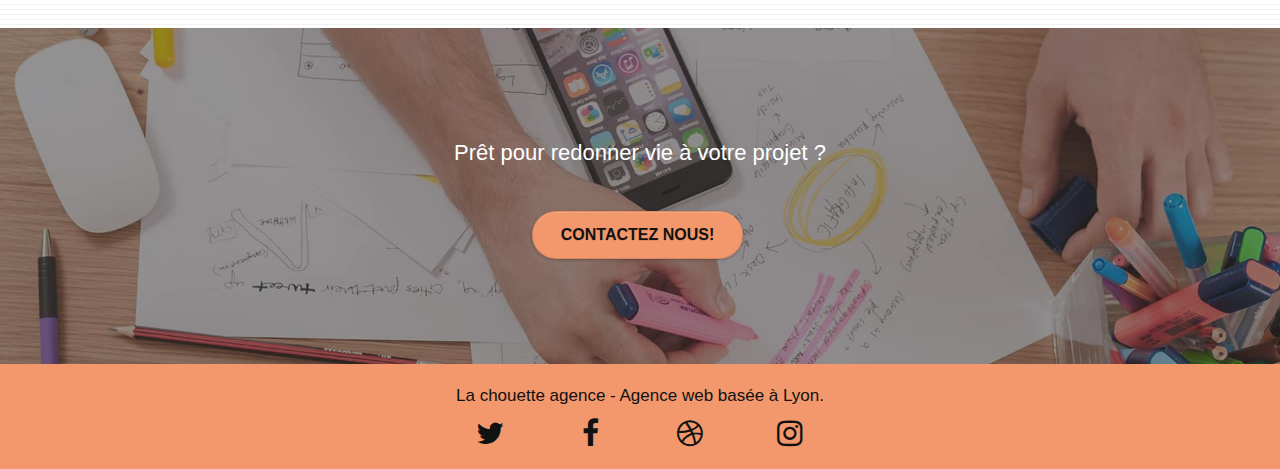
==== commit 6986cb9f: "modif contraste sur footer" ====
--- a/index.html
+++ b/index.html
@@ -73,7 +73,7 @@
 				</h1>
 
 				<div class="text-center">
-					<a href="contact.html" class="btn btn-lg btn-clean btn-rd cta-hero btn-atomic-tangerine" id="cta-hero">Contactez-nous!</a>
+					<a href="contact.html" class="btn btn-lg btn-clean btn-rd cta-hero btn-atomic-tangerine" id="contact1">Contactez-nous!</a>
 				</div>
 			</div>
 		</div>
@@ -155,7 +155,7 @@
         <div class="mg-md text-center">
 					<a href="contact.html"
           class="btn btn-lg btn-clean btn-rd cta-hero btn-atomic-tangerine"
-          id="cta-hero">
+          id="contact2">
           Contactez notre équipe!
           </a>
 				</div>
@@ -243,40 +243,44 @@
 				Prêt pour redonner vie à votre projet ?
 			</h2>
       <div class="col-sm-12 text-center">
-        <a href="contact.html" class="btn btn-atomic-tangerine btn-clean btn-rd btn-lg cta-hero" id="cta-hero">Contactez nous!</a>
+        <a href="contact.html" class="btn btn-atomic-tangerine btn-clean btn-rd btn-lg cta-hero" id="contact3">Contactez nous!</a>
       </div>
 		</div>
 	</div>
 </div>
 <!-- bloc-5-cta END -->
-
+<!-- ScrollToTop Button -->
+<a class="bloc-button btn btn-d scrollToTop"
+onclick="scrollToTarget('1')">
+<span class="fa fa-chevron-up"></span></a>
+<!-- ScrollToTop Button END-->
 <!-- Footer - bloc-8 -->
 <div class="bloc bgc-atomic-tangerine d-bloc" id="bloc-8">
 	<div class="container bloc-sm">
 		<div class="row">
 			<div class="col-sm-12">
-				<p class="text-center white">
+				<p class="text-center black">
 					La chouette agence - Agence web basée à Lyon.<br>
 				</p>
 				<div class="row row-no-gutters social">
 					<div class="col-sm-3">
-						<div class="text-center">
-							<a class="social" href="index.html"><span class="fa fa-twitter icon-md"></span></a>
+						<div class="text-center white">
+							<a class="social" aria-label="twitter" href="index.html"><span class="fa fa-twitter icon-md"></span></a>
 						</div>
 					</div>
 					<div class="col-sm-3">
-						<div class="text-center">
-							<a class="social" href="index.html"><span class="fa fa-facebook icon-md"></span></a>
+						<div class="text-center black">
+							<a class="social" aria-label="facebook" href="index.html"><span class="fa fa-facebook icon-md"></span></a>
 						</div>
 					</div>
 					<div class="col-sm-3">
-						<div class="text-center">
-							<a class="social" href="index.html"><span class="fa fa-dribbble icon-md"></span></a>
+						<div class="text-center black">
+							<a class="social" aria-label="dribble" href="index.html"><span class="fa fa-dribbble icon-md"></span></a>
 						</div>
 					</div>
 					<div class="col-sm-3">
-						<div class="text-center">
-							<a class="social" href="index.html"><span class="fa fa-instagram icon-md"></span></a>
+						<div class="text-center black">
+							<a class="social" aria-label="instagram" href="index.html"><span class="fa fa-instagram icon-md"></span></a>
 						</div>
 					</div>
           <!--
--- a/style.css
+++ b/style.css
@@ -477,6 +477,10 @@
 
 .icon-md {
     font-size: 30px!important;
+    color:#101211!important;
+}
+.icon-md:hover{
+  color:#c1e0dc!important;
 }
 
 .icon-lg {
@@ -734,7 +738,9 @@
     margin-bottom: 14px;
     margin-top: 24px;
 }
-
+.black {
+  color: #101211!important;
+}
 .white {
     color: #FFFFFF!important;
 }
